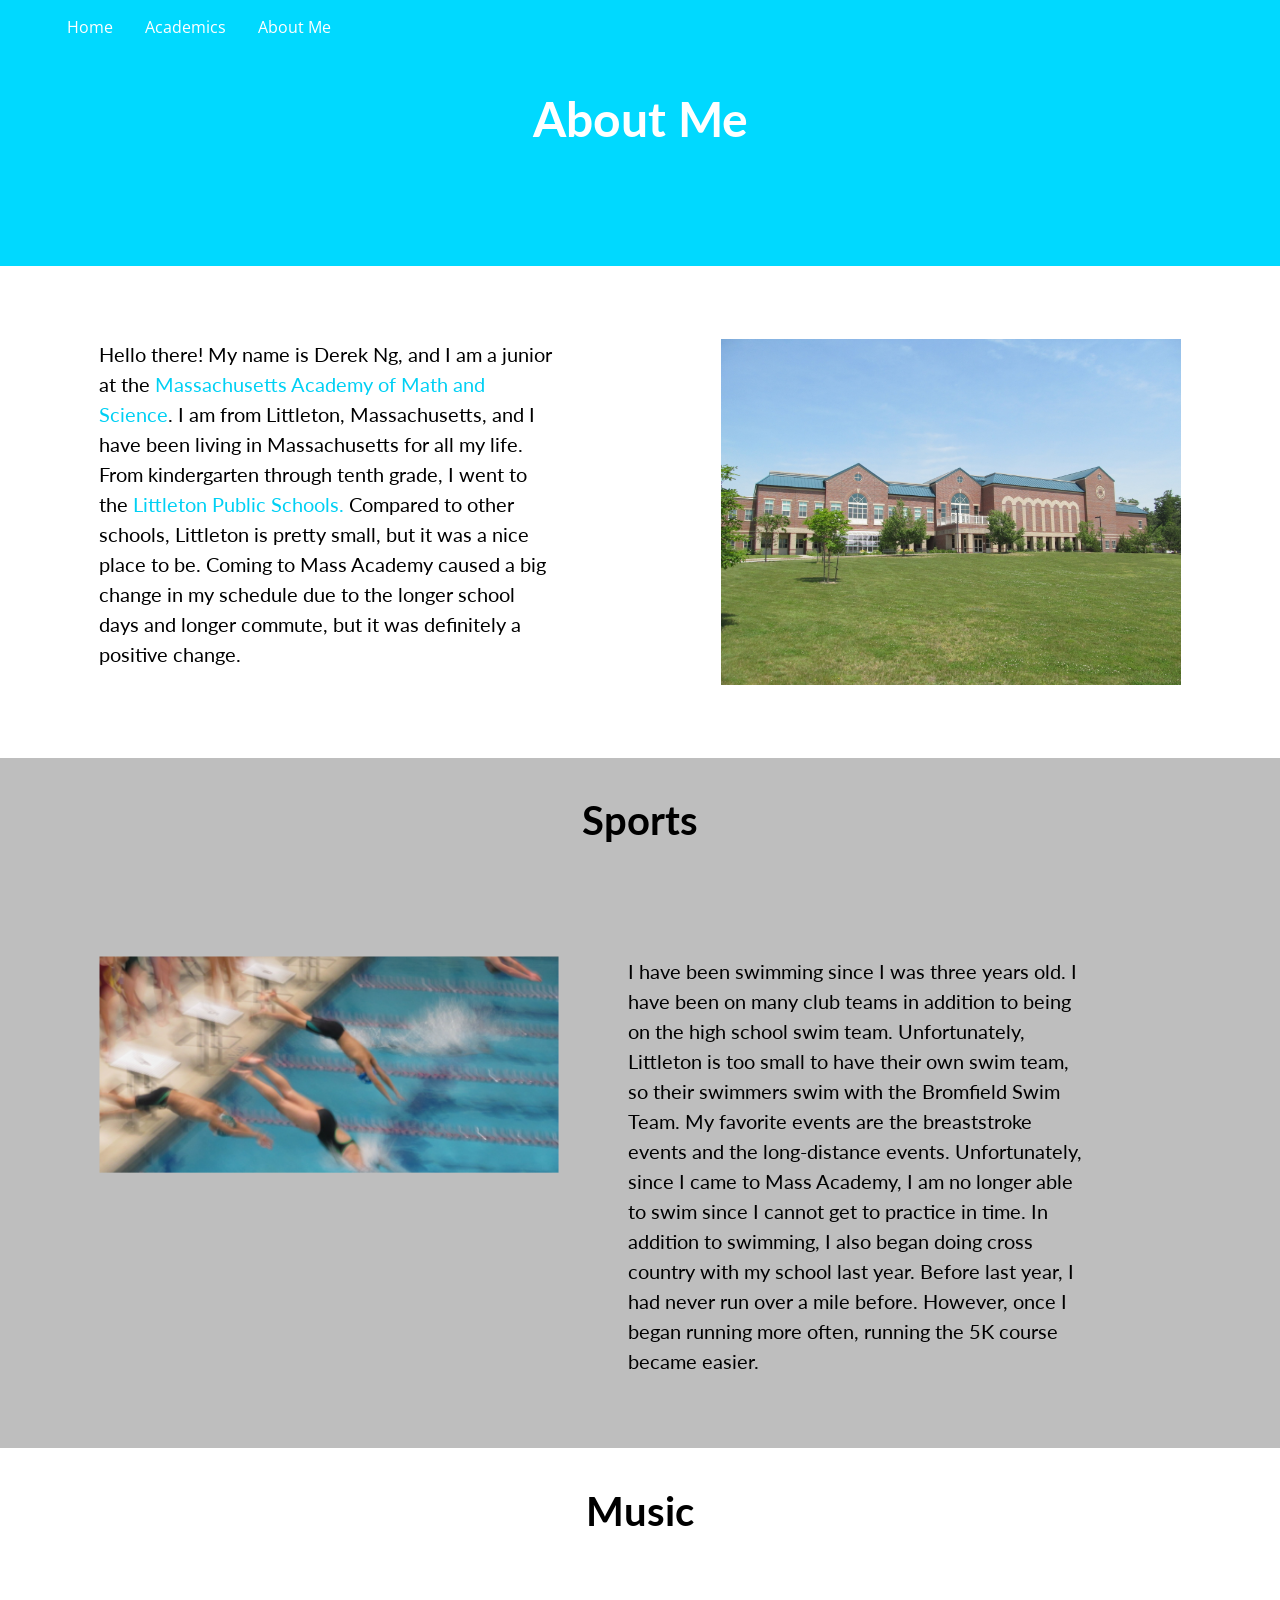
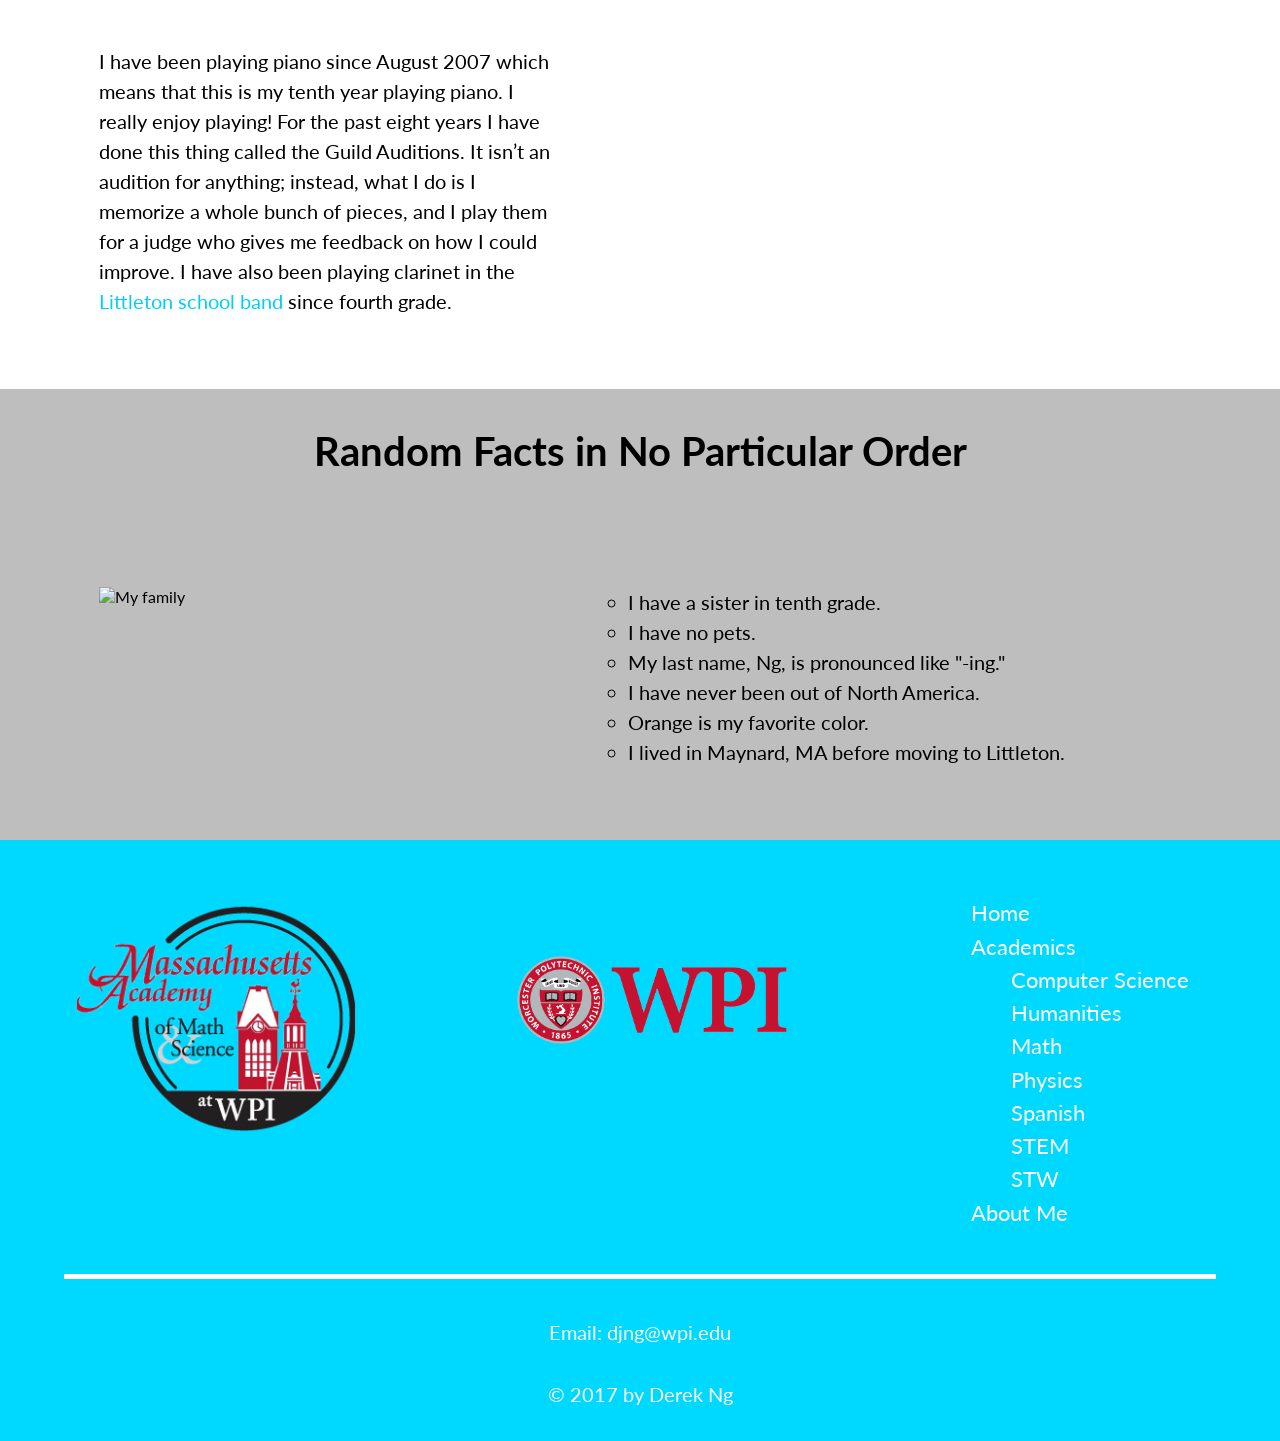
==== aboutMe.html @ b5724f4a "9/20/2017 version" ====
<!DOCTYPE html>
<html lang="en-US">
	<head>
		<meta charset="UTF-8">
		<title>About Me</title>
		<link rel="stylesheet" type="text/css" href="Style.css">
		<link href='https://fonts.googleapis.com/css?family=Lato' rel='stylesheet'>
		<link href='https://fonts.googleapis.com/css?family=Oxygen' rel='stylesheet'>
		<link href='https://fonts.googleapis.com/css?family=Open+Sans' rel='stylesheet'>
		<meta name="viewport" content="width=device-width, initial-scale=1.0">
		<link rel="icon" href="images/favicon1.ico" type="image/icon" sizes="16x16">
	</head>
	<body>
		<nav>
			<div id="nav">
				<ul>
					<li><a href="index.html">Home</a></li>
					<li><a href="academics.html">Academics</a>
						<ul>
							<li><a href="computerScience.html">Computer Science</a></li>
							<li><a href="humanities.html">Humanities</a></li>
							<li><a href="math.html">Math</a></li>
							<li><a href="physics.html">Physics</a></li>
							<li><a href="spanish.html">Spanish</a></li>
							<li><a href="STEM.html">STEM</a></li>
							<li><a href="STW.html">STW</a></li>
						</ul>
					</li>
					<li><a href="aboutMe.html">About Me</a></li>
				</ul>
			</div>
		</nav>
		
		<div id="title">
			<br><br>
			<h1>About Me</h1>
			<br><br><br>
		</div>
		
		<div class="pLeft">
			<img src="images/LHS.jpg" alt="Littleton High Shool"><!-- src: https://upload.wikimedia.org/wikipedia/commons/thumb/0/0f/Littleton_High_School%2C_Littleton_MA.jpg/1280px-Littleton_High_School%2C_Littleton_MA.jpg -->
			<p>Hello there! My name is Derek Ng, and I am a junior at the <a href="http://www.massacademy.org/" target="_blank">Massachusetts Academy of Math and Science</a>.
			I am from Littleton, Massachusetts, and I have been living in Massachusetts for all my life. 
			From kindergarten through tenth grade, I went to the <a href="https://sites.google.com/a/littletonps.org/littleton-high-school/home" target="_blank">Littleton Public Schools.</a> 
			Compared to other schools, Littleton is pretty small, but it was a nice place to be. 
			Coming to Mass Academy caused a big change in my schedule due to the longer school days and longer commute, 
			but it was definitely a positive change.</p>
		</div>
		
		<div class="pRight"><h2>Sports</h2></div>
		<div class="pRight">
			<img src="images/swim.png" alt="Me swimming">
			<p>I have been swimming since I was three years old. I have been on many club teams in addition to being on the high school swim team. 
			Unfortunately, Littleton is too small to have their own swim team, so their swimmers swim with the Bromfield Swim Team. 
			My favorite events are the breaststroke events and the long-distance events. Unfortunately, since I came to Mass Academy, 
			I am no longer able to swim since I cannot get to practice in time. In addition to swimming, 
			I also began doing cross country with my school last year. Before last year, I had never run over a mile before. 
			However, once I began running more often, running the 5K course became easier.</p>
			
		</div>
		
		<div class="pLeft"><h2>Music</h2></div>
		<div class="pLeft">
			<iframe src="https://www.youtube.com/embed/yheX-uOZ7_Q" allowfullscreen></iframe>
			<p>I have been playing piano since August 2007 which means that this is my tenth year playing piano. I really enjoy playing! 
			For the past eight years I have done this thing called the Guild Auditions. It isn’t an audition for anything; 
			instead, what I do is I memorize a whole bunch of pieces, and I play them for a judge who gives me feedback on how I could improve.
			I have also been playing clarinet in the <a href="http://littletonmusic.webs.com/" target="_blank">Littleton school band</a> since fourth grade.</p>
		</div>
		
		<div class="pRight"><h2>Random Facts in No Particular Order</h2></div>
		<div class="pRight">
			<img src="images/family.JPG" alt="My family">
			
			<ul>
				<li>I have a sister in tenth grade.</li>
				<li>I have no pets.</li>
				<li>My last name, Ng, is pronounced like "-ing."</li>
				<li>I have never been out of North America.</li>
				<li>Orange is my favorite color.</li>
				<li>I lived in Maynard, MA before moving to Littleton.</li>
			</ul>
			
		</div>
		
		<footer id="footer">
			<br><br><br>
			<div>
				<a href="http://www.massacademy.org/" target="_blank"><img src="images/MAMSLogo.png" alt="MAMS"></a>
				<a href="https://www.wpi.edu/" target="_blank"><img src="images/WPI.png" alt="WPI"></a>
				<ul>
					<li><a href="index.html">Home</a></li>
					<li><a href="academics.html">Academics</a></li>
					<li>&nbsp;&nbsp;&nbsp;&nbsp;&nbsp;&nbsp;&nbsp;&nbsp;<a href="computerScience.html">Computer Science</a></li>
					<li>&nbsp;&nbsp;&nbsp;&nbsp;&nbsp;&nbsp;&nbsp;&nbsp;<a href="humanities.html">Humanities</a></li>
					<li>&nbsp;&nbsp;&nbsp;&nbsp;&nbsp;&nbsp;&nbsp;&nbsp;<a href="math.html">Math</a></li>
					<li>&nbsp;&nbsp;&nbsp;&nbsp;&nbsp;&nbsp;&nbsp;&nbsp;<a href="physics.html">Physics</a></li>
					<li>&nbsp;&nbsp;&nbsp;&nbsp;&nbsp;&nbsp;&nbsp;&nbsp;<a href="spanish.html">Spanish</a></li>
					<li>&nbsp;&nbsp;&nbsp;&nbsp;&nbsp;&nbsp;&nbsp;&nbsp;<a href="STEM.html">STEM</a></li>
					<li>&nbsp;&nbsp;&nbsp;&nbsp;&nbsp;&nbsp;&nbsp;&nbsp;<a href="STW.html">STW</a></li>
					<li><a href="aboutMe.html">About Me</a></li>
				</ul>
			</div>
			<br>
			<hr>
			<div>
				<p>Email: djng@wpi.edu</p>
				<br>
				<p>&copy; 2017 by Derek Ng</p>
				<br>
			</div>
		</footer>
	</body>
</html>
---- Style.css ----
@charset "UTF-8";

/*CSS file created with assistance from https://www.w3schools.com/css/default.asp.*/

body {
	margin: 0 0 0 0;
	font-family: 'lato', 'oxygen', verdana;
}

/*nav bar------------------------------*/

#nav {
	width: 100%;
	float: left;
	margin: 0 0 0 0;
	padding: 0;
	font-family: 'open sans', 'lato', verdana;
}

#nav ul {
	list-style: none;
	width: 100%;
	margin: 0;
	padding: 0 0 0 4%;
	position: fixed;
	top: 0;
	left: 0;
	background-color: #00d9ff;
}

#nav li {
	position: relative;
	float: left;
	margin: 0;
	padding: 0;
	line-height: 100%;
	font-size: 1em;
}

#nav li a {
	display: block;
	padding: 1em;
	color: #ffffff;
	text-decoration: none;
	border-top-style: solid;
	border-bottom-style: solid;
	border-color: #00d9ff;
}

#nav li:hover {
	background-color: #00bcdd;
}

#nav li a:active {
	color: white;
	background-color: #00869d;
}

#nav li a:hover {
	color: #606060;
	border-top-style: solid;
	border-bottom-style: solid;
	border-color: #ffffff;
}

#nav ul ul {
	display: none;
	position: absolute;
	top: 100%;
	left: 0;
	background: #afafaf;
	padding: 0;
	width: 140%;
}

#nav ul ul li {
	float: none;
	width: 100%;
}

#nav ul ul li:hover {
	background-color: #00bcdd;
}

#nav ul ul a {
	line-height: 120%;
	padding: 1em 1em;
	border-color: #afafaf;
}

#nav ul ul li:active {
	background-color: #00869d;
}

#nav ul li:hover > ul {
	display: block;
}


/*page titles---------------------*/

#homeTitle {
	width: 100%;
	background-image: url("images/background.jpg");
	background-size: 100%;
	background-repeat: no-repeat;
	color: #ffffff;
}

#homeTitle h1 {
	text-align: center;
	font-size: 3.5em;
	padding: 20% 0% 25% 0%
}

#title {
	width: 100%;
	background-color: #00d9ff;
	font-size: 1.5em;
	color: #ffffff;
	text-align: center;
}

/*content------------------------*/

p {
	font-size: 1.25em;
	line-height: 150%;
	margin: 0;
	padding: 3% 8% 3% 8%;
	}
	
img {
	min-width: 280px;
}
	
h2 {
	font-size: 2.5em;
	padding: 5% 8% 5% 8%;
}

h3 {
	font-size: 1.5em;
	padding: 6% 8% 1% 8%;
	margin: 0;
}

.pLeft, .pRight {
	padding: 3% 5% 3% 5%;
    width: 90%;
    overflow: hidden;
}

.pLeft h2, .pRight h2 {
	font-size: 2.5em;
	text-align: center;
	padding: 0;
	margin: 0;
}

.pLeft img {
	padding: 3%;
    float: right;
    width: 40%;
}

.pLeft iframe {
	padding: 3%;
    float: right;
    width: 40%;
    height: 315px;
    min-width: 280px;
    border: 0;
    padding: 0;
}

.pLeft p, .pRight p, .pRight ul {
    display: inline-block;
	width: 40%;
	height: 100%;
	padding: 3%;
	min-width: 280px;
}

.pRight, #classList {
    background-color: #bebebe;
}

.pRight img {
    padding: 3%;
    float: left;
    width: 40%;
}

.pRight ul{
	list-style-type: circle;
}

#classList {
	margin: 0;
}

ul {
	list-style-type: none;
	padding: 0% 8% 3% 11%;
	margin: 0;
}

li {
	line-height: 150%;
	font-size: 1.25em;
}

/*links---------------------*/

a:link {
	color: #00d0f4;
	text-decoration: none;
}

a:visited {
	color: #b90094;
	text-decoration: none;
}

a:hover, a:active {
	text-decoration: underline;
}

/*footer----------------------*/

#footer {
	width: 100%;
	background-color: #00d9ff;
	color: #ffffff;
}

#footer p {
	padding: 0 0 1% 0;
	text-align: center;
}

#footer img {
	display: block;
	margin: auto;
	float: left;
	width: 20%;
	margin: 0 6% 0 6%;
}

#footer ul {
	padding: 0 0 0 8%;
	display: inline-block;
}

#footer li {
	padding: .75%;
	width: 100%;
}

#footer a:link {
	color: #ffffff;
	font-size: 1.1em;
	line-height: 130%;
}

#footer a:visited {
	color: #ffffff;
}

#footer a:hover {
	color: #e2e2e2;
	text-decoration: none;
}

#footer a:active {
	color: #979797;
	text-decoration: none;
}

hr {
	width: 90%;
	background-color: #ffffff;
	height: 5px;
	border: none;
	margin: 2% 5% 3% 5%;
}
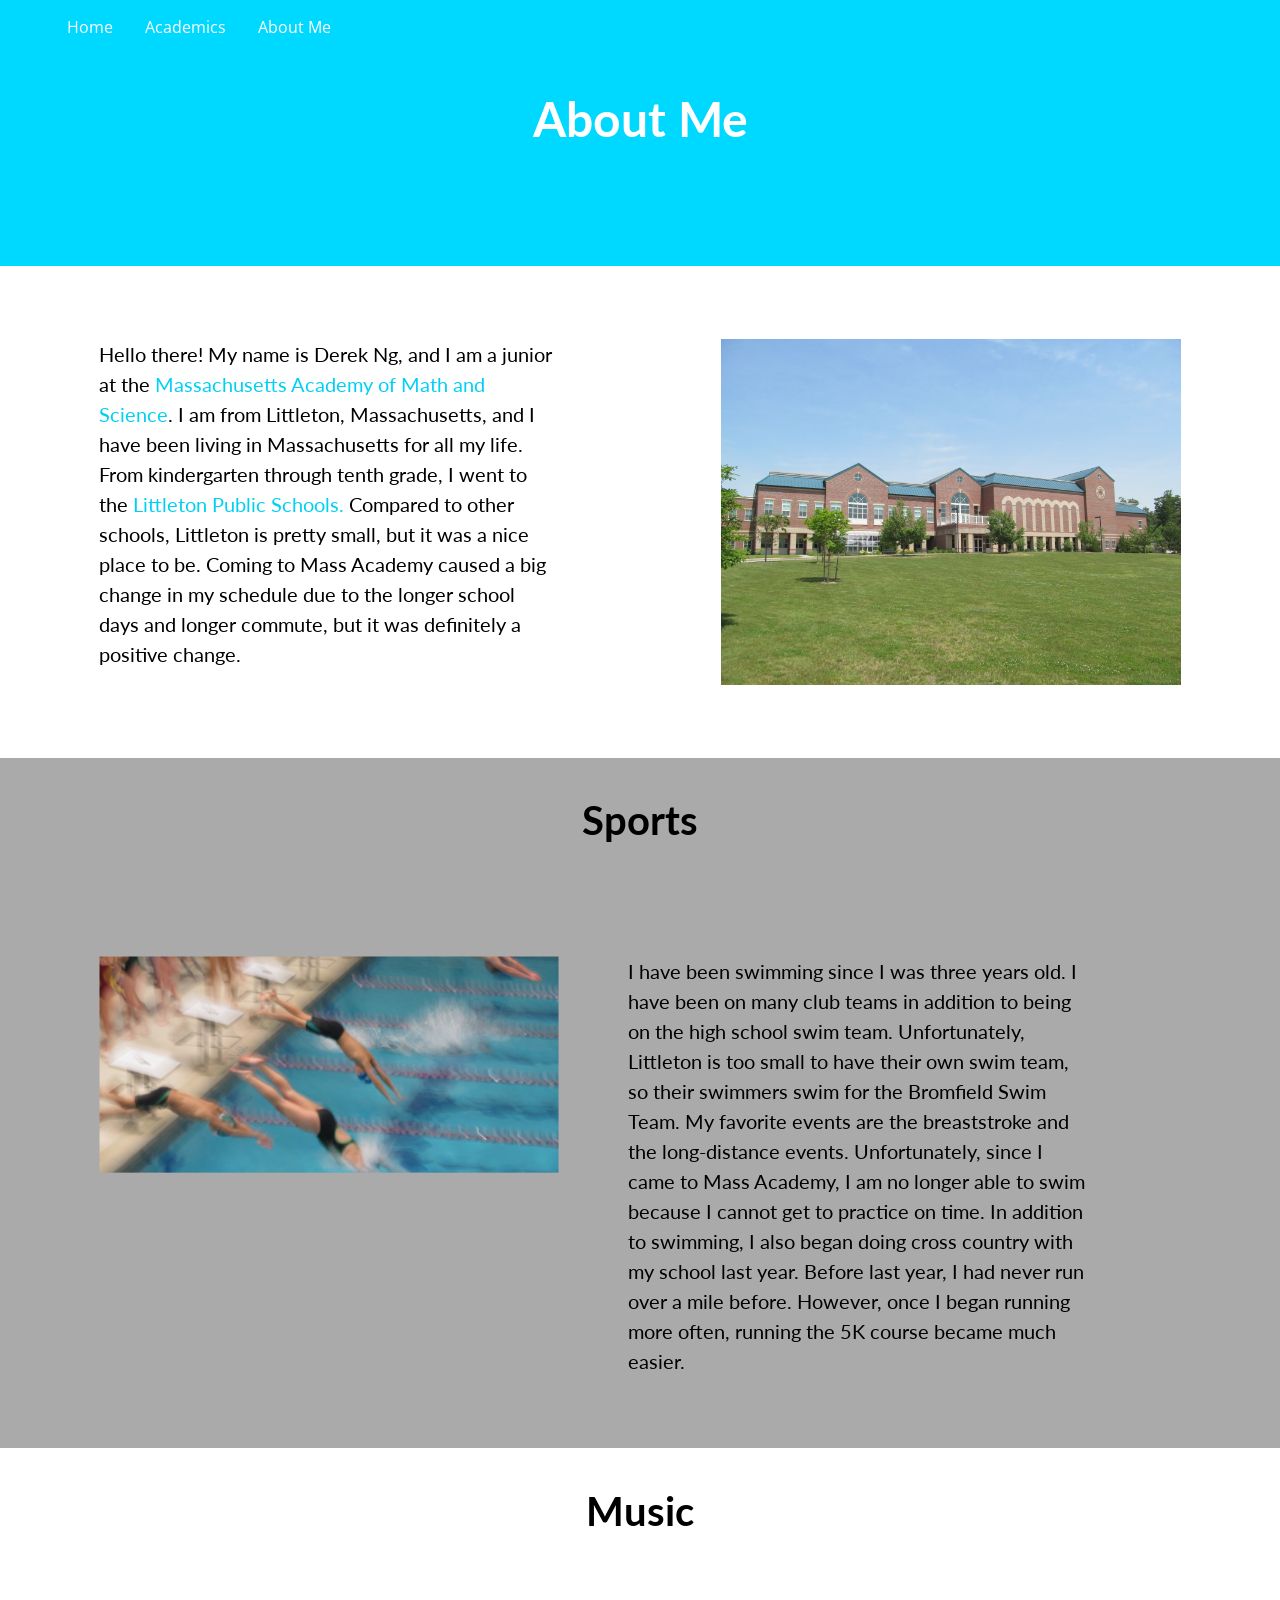
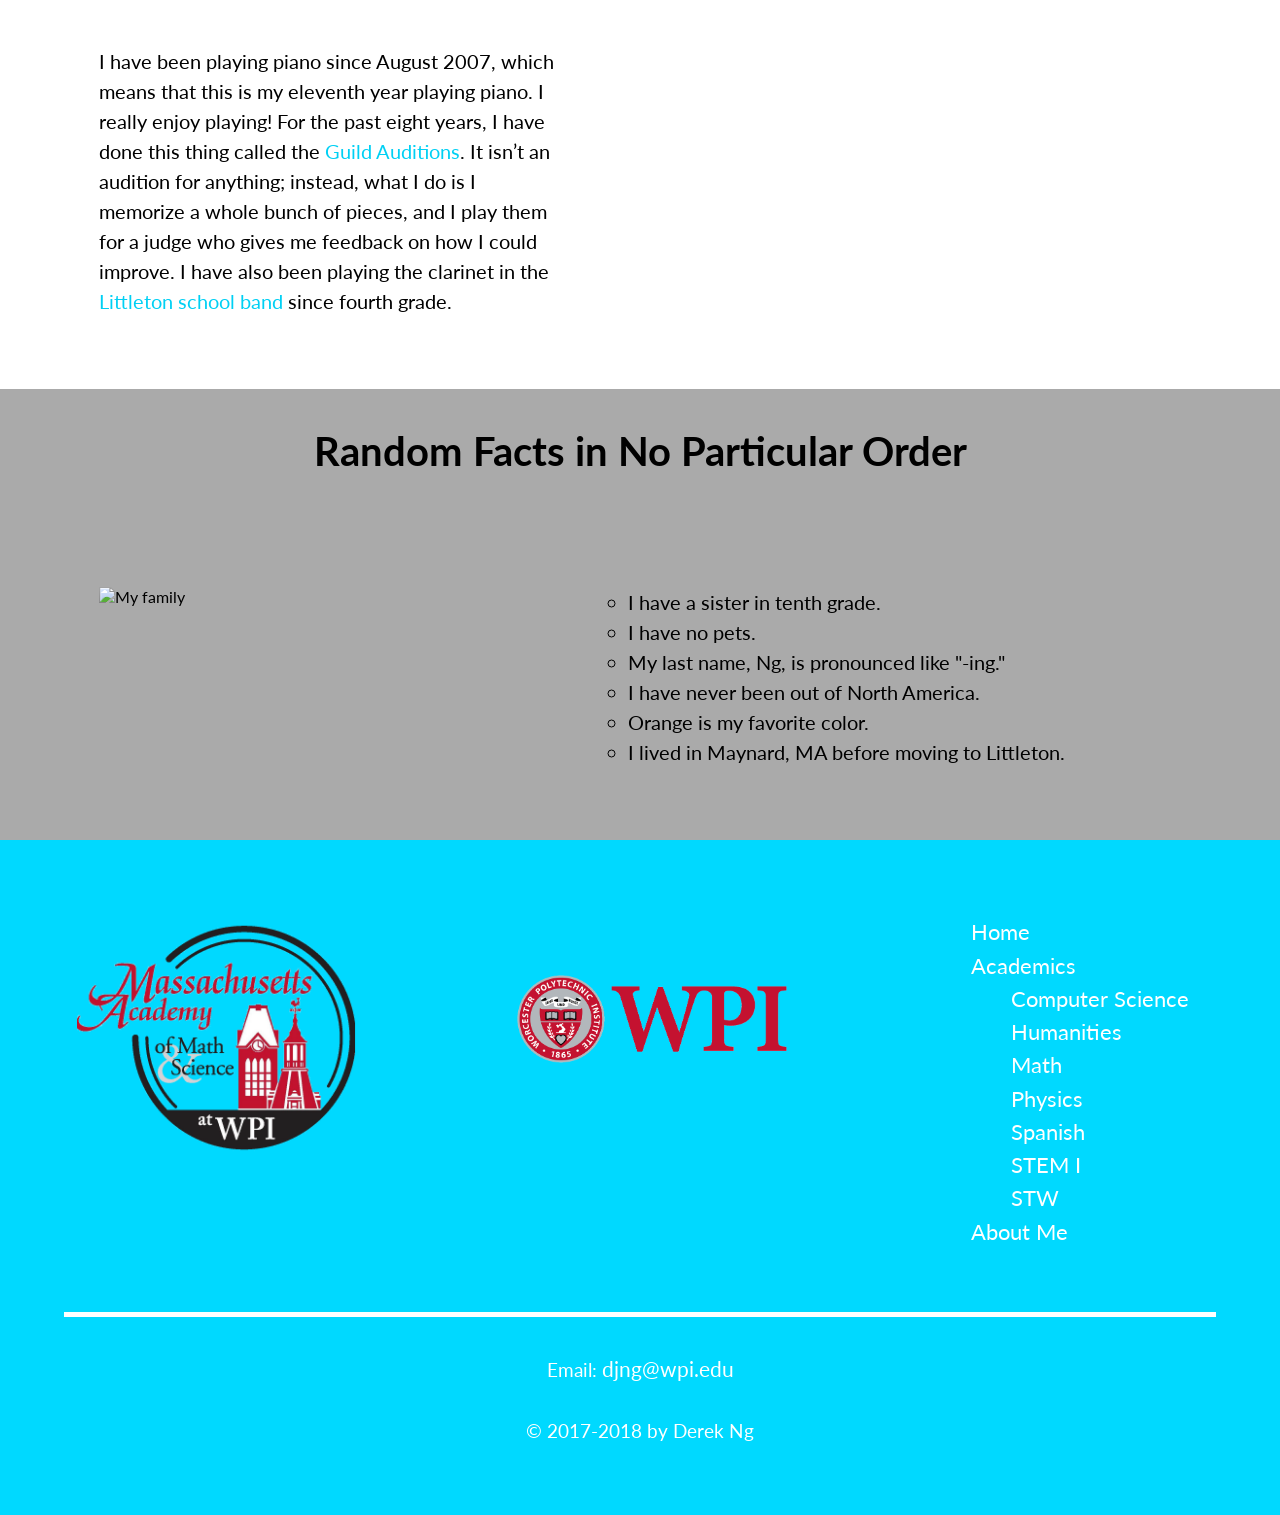
==== commit cefb2ff1: "1/10/2018 version" ====
--- a/aboutMe.html
+++ b/aboutMe.html
@@ -2,13 +2,13 @@
 <html lang="en-US">
 	<head>
 		<meta charset="UTF-8">
-		<title>About Me</title>
+		<title>Derek Ng | About Me</title>
 		<link rel="stylesheet" type="text/css" href="Style.css">
 		<link href='https://fonts.googleapis.com/css?family=Lato' rel='stylesheet'>
 		<link href='https://fonts.googleapis.com/css?family=Oxygen' rel='stylesheet'>
 		<link href='https://fonts.googleapis.com/css?family=Open+Sans' rel='stylesheet'>
 		<meta name="viewport" content="width=device-width, initial-scale=1.0">
-		<link rel="icon" href="images/favicon1.ico" type="image/icon" sizes="16x16">
+		<link rel="icon" href="images/favicon2.png" type="image/icon" sizes="16x16">
 	</head>
 	<body>
 		<nav>
@@ -22,7 +22,7 @@
 							<li><a href="math.html">Math</a></li>
 							<li><a href="physics.html">Physics</a></li>
 							<li><a href="spanish.html">Spanish</a></li>
-							<li><a href="STEM.html">STEM</a></li>
+							<li><a href="STEM_I.html">STEM I</a></li>
 							<li><a href="STW.html">STW</a></li>
 						</ul>
 					</li>
@@ -38,7 +38,7 @@
 		</div>
 		
 		<div class="pLeft">
-			<img src="images/LHS.jpg" alt="Littleton High Shool"><!-- src: https://upload.wikimedia.org/wikipedia/commons/thumb/0/0f/Littleton_High_School%2C_Littleton_MA.jpg/1280px-Littleton_High_School%2C_Littleton_MA.jpg -->
+			<img src="images/LHS.jpg" alt="Littleton High School"><!-- src: https://upload.wikimedia.org/wikipedia/commons/thumb/0/0f/Littleton_High_School%2C_Littleton_MA.jpg/1280px-Littleton_High_School%2C_Littleton_MA.jpg -->
 			<p>Hello there! My name is Derek Ng, and I am a junior at the <a href="http://www.massacademy.org/" target="_blank">Massachusetts Academy of Math and Science</a>.
 			I am from Littleton, Massachusetts, and I have been living in Massachusetts for all my life. 
 			From kindergarten through tenth grade, I went to the <a href="https://sites.google.com/a/littletonps.org/littleton-high-school/home" target="_blank">Littleton Public Schools.</a> 
@@ -51,21 +51,21 @@
 		<div class="pRight">
 			<img src="images/swim.png" alt="Me swimming">
 			<p>I have been swimming since I was three years old. I have been on many club teams in addition to being on the high school swim team. 
-			Unfortunately, Littleton is too small to have their own swim team, so their swimmers swim with the Bromfield Swim Team. 
-			My favorite events are the breaststroke events and the long-distance events. Unfortunately, since I came to Mass Academy, 
-			I am no longer able to swim since I cannot get to practice in time. In addition to swimming, 
+			Unfortunately, Littleton is too small to have their own swim team, so their swimmers swim for the Bromfield Swim Team. 
+			My favorite events are the breaststroke and the long-distance events. Unfortunately, since I came to Mass Academy, 
+			I am no longer able to swim because I cannot get to practice on time. In addition to swimming, 
 			I also began doing cross country with my school last year. Before last year, I had never run over a mile before. 
-			However, once I began running more often, running the 5K course became easier.</p>
+			However, once I began running more often, running the 5K course became much easier.</p>
 			
 		</div>
 		
 		<div class="pLeft"><h2>Music</h2></div>
 		<div class="pLeft">
 			<iframe src="https://www.youtube.com/embed/yheX-uOZ7_Q" allowfullscreen></iframe>
-			<p>I have been playing piano since August 2007 which means that this is my tenth year playing piano. I really enjoy playing! 
-			For the past eight years I have done this thing called the Guild Auditions. It isn’t an audition for anything; 
-			instead, what I do is I memorize a whole bunch of pieces, and I play them for a judge who gives me feedback on how I could improve.
-			I have also been playing clarinet in the <a href="http://littletonmusic.webs.com/" target="_blank">Littleton school band</a> since fourth grade.</p>
+			<p>I have been playing piano since August 2007, which means that this is my eleventh year playing piano. I really enjoy playing! 
+			For the past eight years, I have done this thing called the <a href="http://pianoguild.com/" target="_blank">Guild Auditions</a>. 
+			It isn’t an audition for anything; instead, what I do is I memorize a whole bunch of pieces, and I play them for a judge who gives me feedback on how I could improve.
+			I have also been playing the clarinet in the <a href="https://sites.google.com/view/littleton-school-bands/home?authuser=0" target="_blank">Littleton school band</a> since fourth grade.</p>
 		</div>
 		
 		<div class="pRight"><h2>Random Facts in No Particular Order</h2></div>
@@ -84,7 +84,7 @@
 		</div>
 		
 		<footer id="footer">
-			<br><br><br>
+			<br><br><br><br>
 			<div>
 				<a href="http://www.massacademy.org/" target="_blank"><img src="images/MAMSLogo.png" alt="MAMS"></a>
 				<a href="https://www.wpi.edu/" target="_blank"><img src="images/WPI.png" alt="WPI"></a>
@@ -96,18 +96,18 @@
 					<li>&nbsp;&nbsp;&nbsp;&nbsp;&nbsp;&nbsp;&nbsp;&nbsp;<a href="math.html">Math</a></li>
 					<li>&nbsp;&nbsp;&nbsp;&nbsp;&nbsp;&nbsp;&nbsp;&nbsp;<a href="physics.html">Physics</a></li>
 					<li>&nbsp;&nbsp;&nbsp;&nbsp;&nbsp;&nbsp;&nbsp;&nbsp;<a href="spanish.html">Spanish</a></li>
-					<li>&nbsp;&nbsp;&nbsp;&nbsp;&nbsp;&nbsp;&nbsp;&nbsp;<a href="STEM.html">STEM</a></li>
+					<li>&nbsp;&nbsp;&nbsp;&nbsp;&nbsp;&nbsp;&nbsp;&nbsp;<a href="STEM_I.html">STEM I</a></li>
 					<li>&nbsp;&nbsp;&nbsp;&nbsp;&nbsp;&nbsp;&nbsp;&nbsp;<a href="STW.html">STW</a></li>
 					<li><a href="aboutMe.html">About Me</a></li>
 				</ul>
 			</div>
-			<br>
+			<br><br>
 			<hr>
 			<div>
-				<p>Email: djng@wpi.edu</p>
+				<p>Email: <a href="mailto:djng@wpi.edu" target="_top">djng@wpi.edu</a></p>
 				<br>
-				<p>&copy; 2017 by Derek Ng</p>
-				<br>
+				<p>&copy; 2017-2018 by Derek Ng</p>
+				<br><br><br>
 			</div>
 		</footer>
 	</body>
--- a/Style.css
+++ b/Style.css
@@ -2,9 +2,10 @@
 
 /*CSS file created with assistance from https://www.w3schools.com/css/default.asp.*/
 
-body {
+body, html {
 	margin: 0 0 0 0;
 	font-family: 'lato', 'oxygen', verdana;
+	height: 100%;
 }
 
 /*nav bar------------------------------*/
@@ -96,21 +97,22 @@
 	display: block;
 }
 
-
 /*page titles---------------------*/
 
 #homeTitle {
-	width: 100%;
 	background-image: url("images/background.jpg");
-	background-size: 100%;
+	height: 100%;
+	background-position: 77% 60%;
+	background-attachment: fixed;
 	background-repeat: no-repeat;
+	background-size: cover;
 	color: #ffffff;
 }
 
 #homeTitle h1 {
 	text-align: center;
 	font-size: 3.5em;
-	padding: 20% 0% 25% 0%
+	padding: 20% 0% 25% 0%;
 }
 
 #title {
@@ -128,14 +130,14 @@
 	line-height: 150%;
 	margin: 0;
 	padding: 3% 8% 3% 8%;
-	}
+}
 	
 img {
 	min-width: 280px;
 }
 	
 h2 {
-	font-size: 2.5em;
+	font-size: 3.5em;
 	padding: 5% 8% 5% 8%;
 }
 
@@ -143,6 +145,11 @@
 	font-size: 1.5em;
 	padding: 6% 8% 1% 8%;
 	margin: 0;
+}
+
+.homeP {
+	padding: 1% 8% 2% 8%;
+	margin: 0 8% 0 0;
 }
 
 .pLeft, .pRight {
@@ -183,7 +190,7 @@
 }
 
 .pRight, #classList {
-    background-color: #bebebe;
+    background-color: #aaaaaa;
 }
 
 .pRight img {
@@ -238,6 +245,7 @@
 #footer p {
 	padding: 0 0 1% 0;
 	text-align: center;
+	font-size: 1.2em;
 }
 
 #footer img {
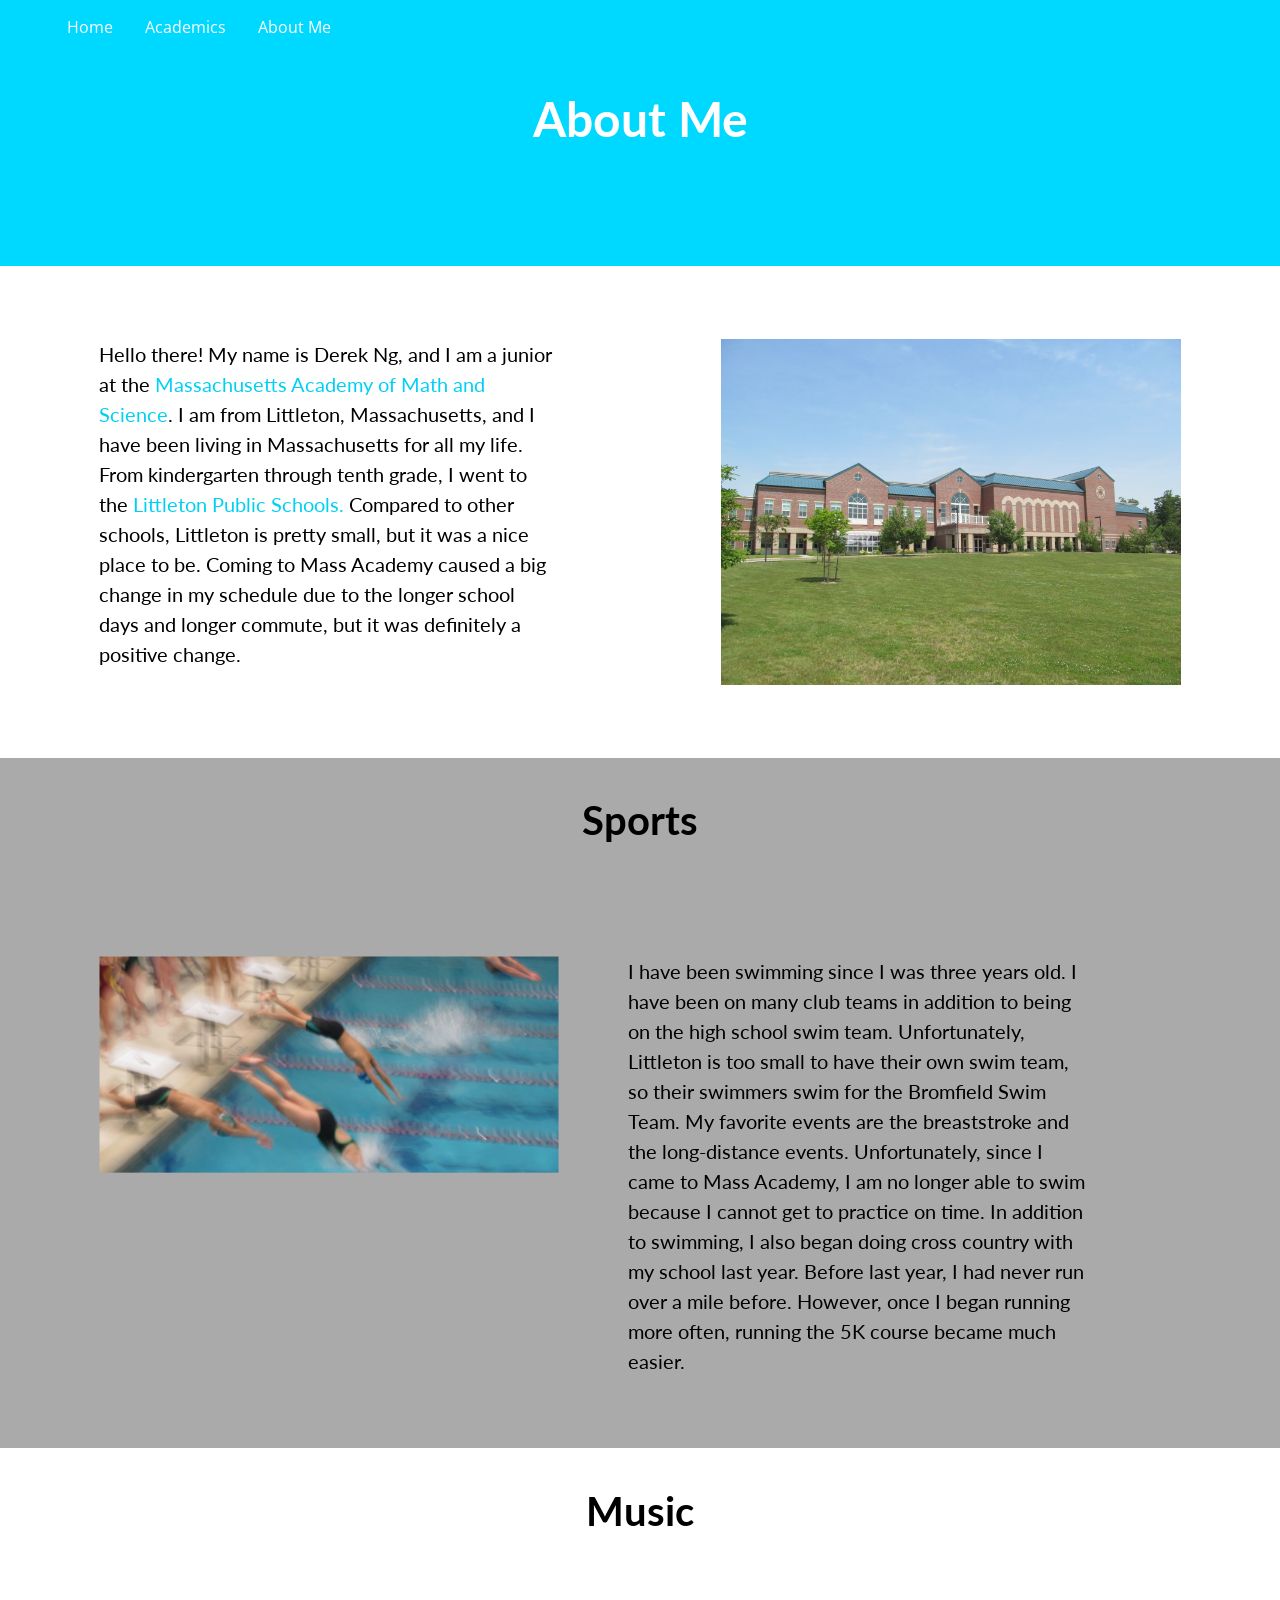
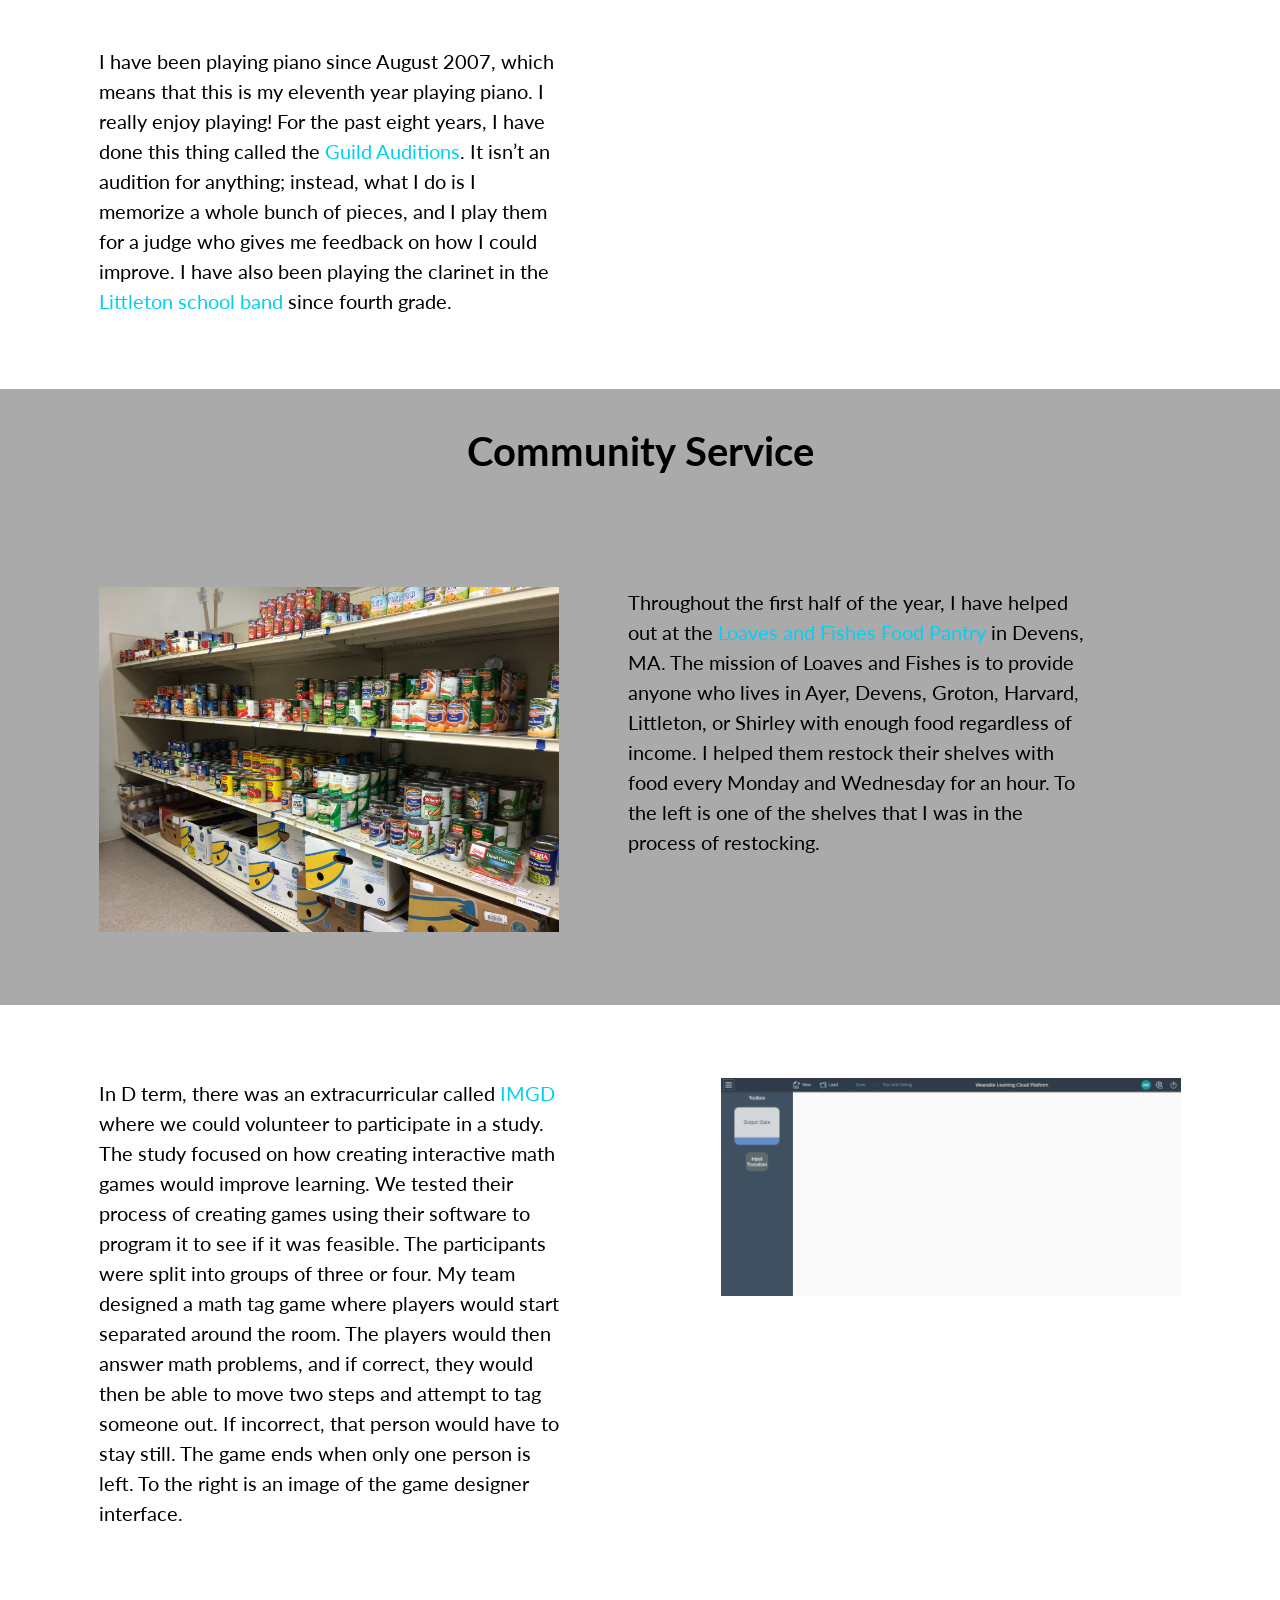
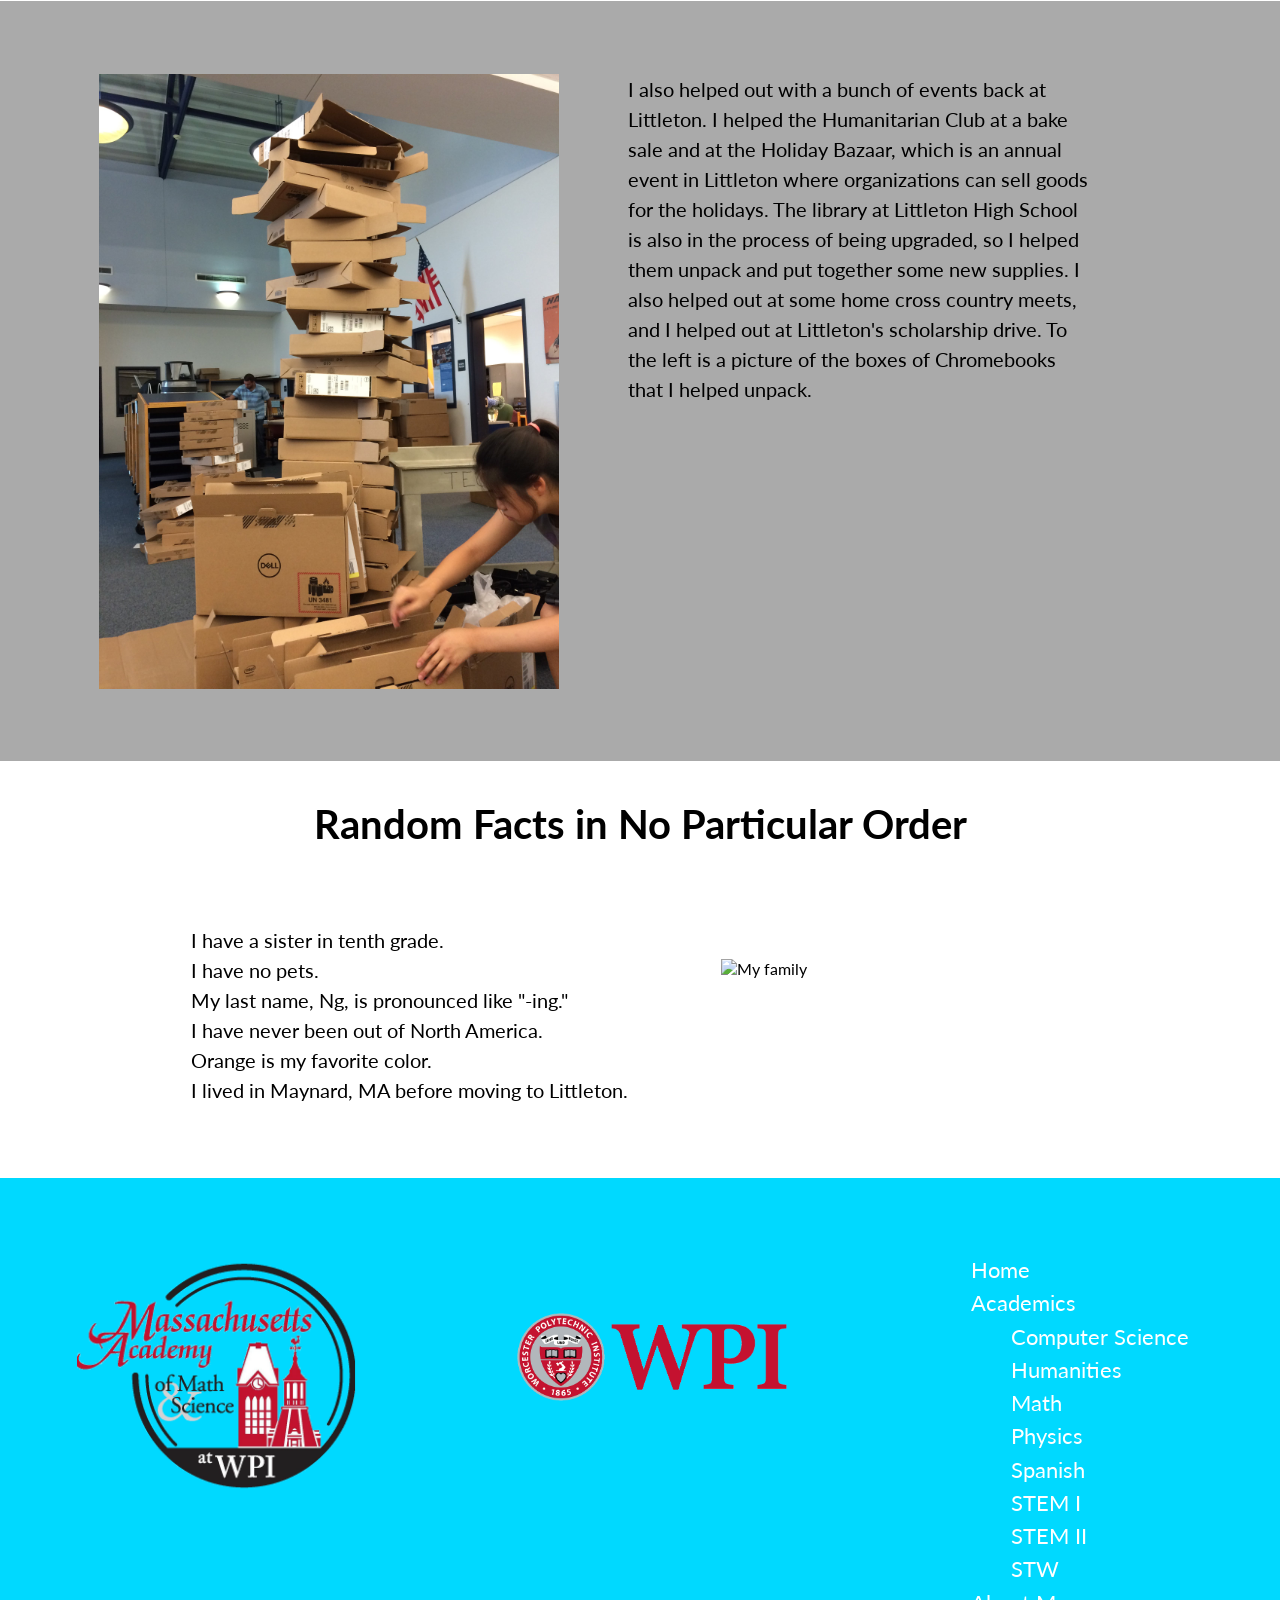
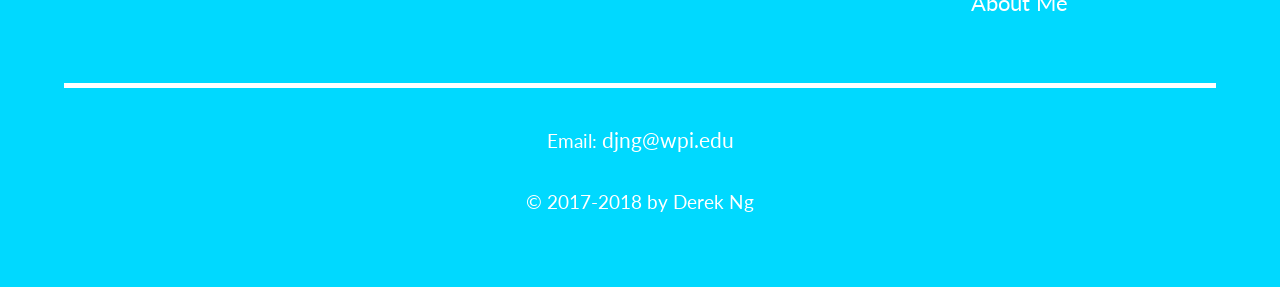
==== commit df36e7b3: "5/25/2018 version" ====
--- a/aboutMe.html
+++ b/aboutMe.html
@@ -23,6 +23,7 @@
 							<li><a href="physics.html">Physics</a></li>
 							<li><a href="spanish.html">Spanish</a></li>
 							<li><a href="STEM_I.html">STEM I</a></li>
+							<li><a href="STEM_II.html">STEM II</a></li>
 							<li><a href="STW.html">STW</a></li>
 						</ul>
 					</li>
@@ -56,7 +57,6 @@
 			I am no longer able to swim because I cannot get to practice on time. In addition to swimming, 
 			I also began doing cross country with my school last year. Before last year, I had never run over a mile before. 
 			However, once I began running more often, running the 5K course became much easier.</p>
-			
 		</div>
 		
 		<div class="pLeft"><h2>Music</h2></div>
@@ -68,8 +68,34 @@
 			I have also been playing the clarinet in the <a href="https://sites.google.com/view/littleton-school-bands/home?authuser=0" target="_blank">Littleton school band</a> since fourth grade.</p>
 		</div>
 		
-		<div class="pRight"><h2>Random Facts in No Particular Order</h2></div>
+		<div class="pRight"><h2>Community Service</h2></div>
 		<div class="pRight">
+		<img src="images/LF.jpg" alt="Loaves & Fishes">
+		<p>Throughout the first half of the year, I have helped out at the <a href="https://loavesfishespantry.org/" target="_blank">Loaves and Fishes Food Pantry</a> in 
+		Devens, MA. The mission of Loaves and Fishes is to provide anyone who lives in Ayer, Devens, Groton, Harvard, Littleton, or Shirley with enough food regardless of 
+		income. I helped them restock their shelves with food every Monday and Wednesday for an hour. To the left is one of the shelves that I was in the process of restocking.</p>
+		</div>
+		
+		<div class="pLeft">
+		<img src="images/imgd.PNG" alt="IMGD interface">
+		<p>In D term, there was an extracurricular called <a href="https://www.wpi.edu/academics/departments/interactive-media-game-development" target="_blank">IMGD</a> 
+		where we could volunteer to participate in a study. The study focused on how creating interactive math games would improve learning. We tested their process of 
+		creating games using their software to program it to see if it was feasible. The participants were split into groups of three or four. My team designed a math tag 
+		game where players would start separated around the room. The players would then answer math problems, and if correct, they would then be able to move two steps and 
+		attempt to tag someone out. If incorrect, that person would have to stay still. The game ends when only one person is left. To the right is an image of the game 
+		designer interface.</p>
+		</div>
+		
+		<div class="pRight">
+		<img src="images/boxes.jpg" alt="Boxes">
+		<p>I also helped out with a bunch of events back at Littleton. I helped the Humanitarian Club at a bake sale and at the Holiday Bazaar, which is an annual event in 
+		Littleton where organizations can sell goods for the holidays. The library at Littleton High School is also in the process of being upgraded, so I helped them unpack 
+		and put together some new supplies. I also helped out at some home cross country meets, and I helped out at Littleton's scholarship drive. To the left is a picture of 
+		the boxes of Chromebooks that I helped unpack.</p>
+		</div>
+		
+		<div class="pLeft"><h2>Random Facts in No Particular Order</h2></div>
+		<div class="pLeft">
 			<img src="images/family.JPG" alt="My family">
 			
 			<ul>
@@ -97,6 +123,7 @@
 					<li>&nbsp;&nbsp;&nbsp;&nbsp;&nbsp;&nbsp;&nbsp;&nbsp;<a href="physics.html">Physics</a></li>
 					<li>&nbsp;&nbsp;&nbsp;&nbsp;&nbsp;&nbsp;&nbsp;&nbsp;<a href="spanish.html">Spanish</a></li>
 					<li>&nbsp;&nbsp;&nbsp;&nbsp;&nbsp;&nbsp;&nbsp;&nbsp;<a href="STEM_I.html">STEM I</a></li>
+					<li>&nbsp;&nbsp;&nbsp;&nbsp;&nbsp;&nbsp;&nbsp;&nbsp;<a href="STEM_II.html">STEM II</a>
 					<li>&nbsp;&nbsp;&nbsp;&nbsp;&nbsp;&nbsp;&nbsp;&nbsp;<a href="STW.html">STW</a></li>
 					<li><a href="aboutMe.html">About Me</a></li>
 				</ul>
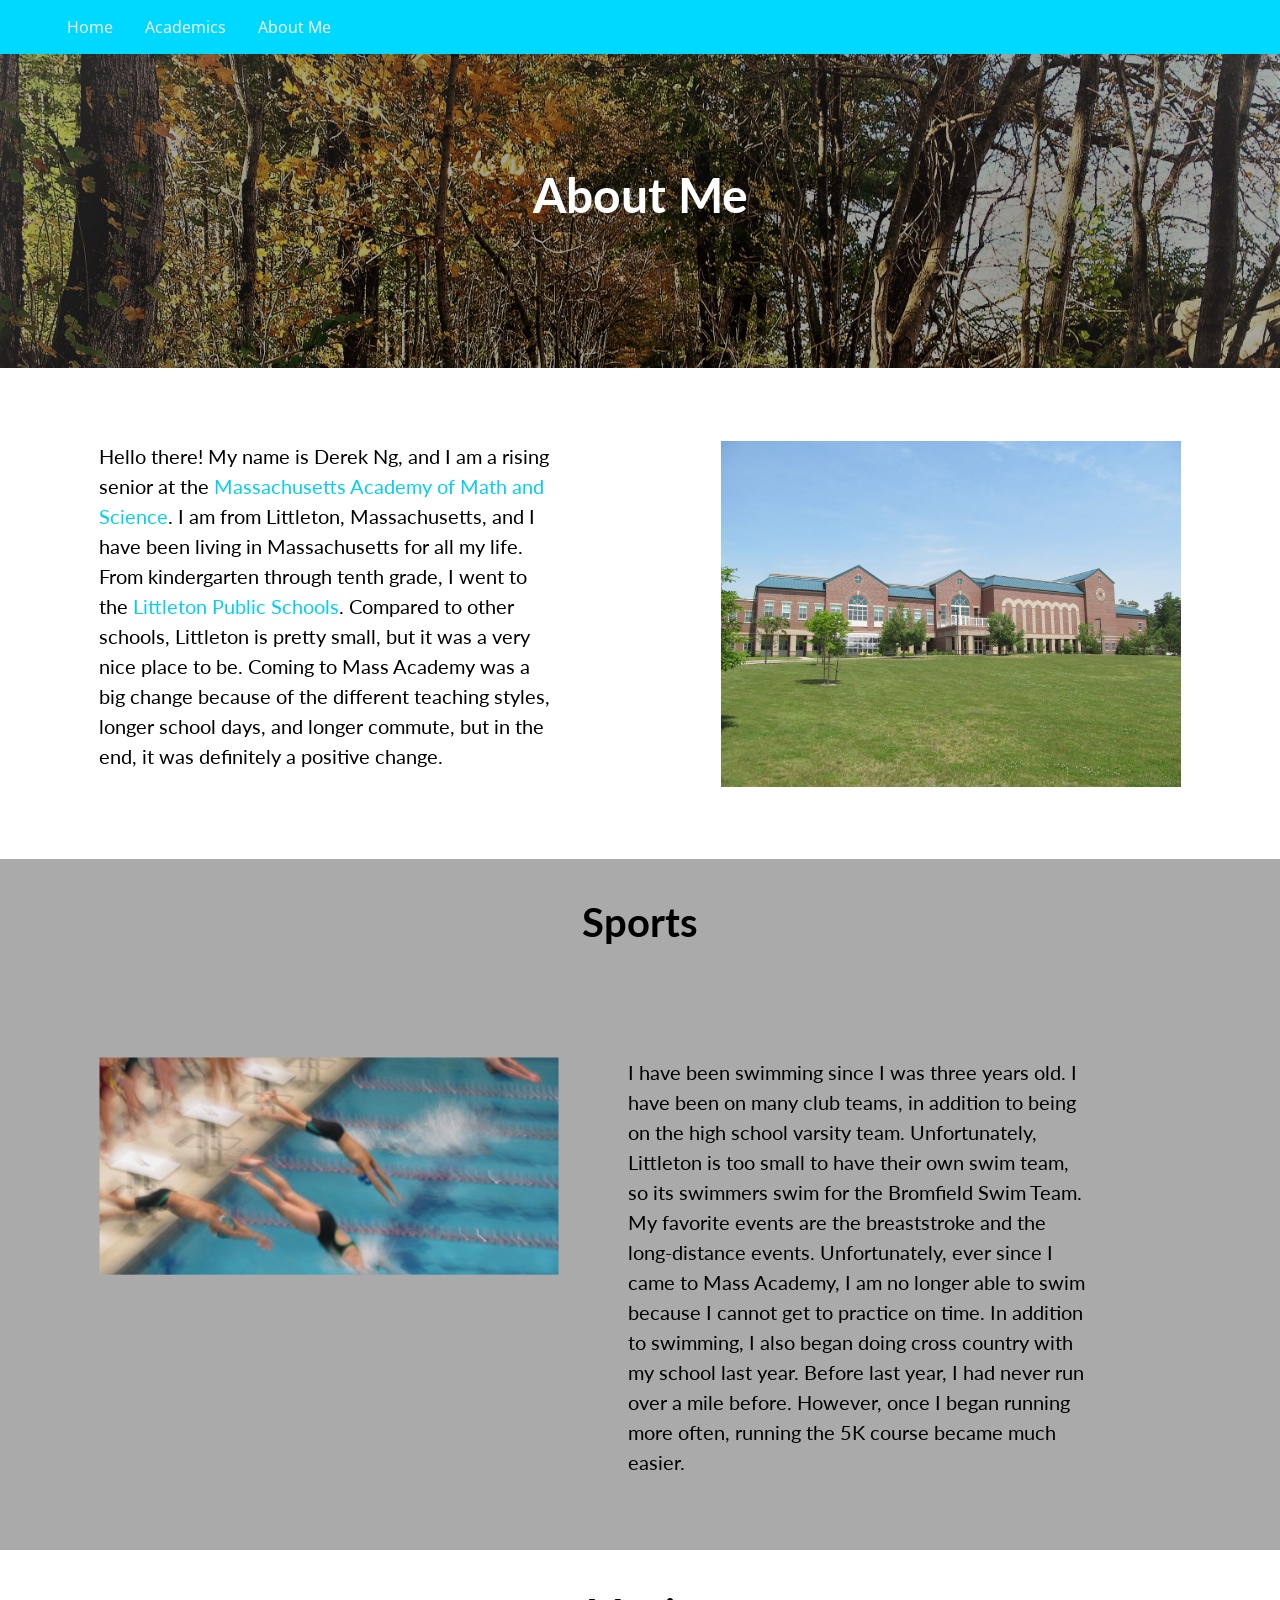
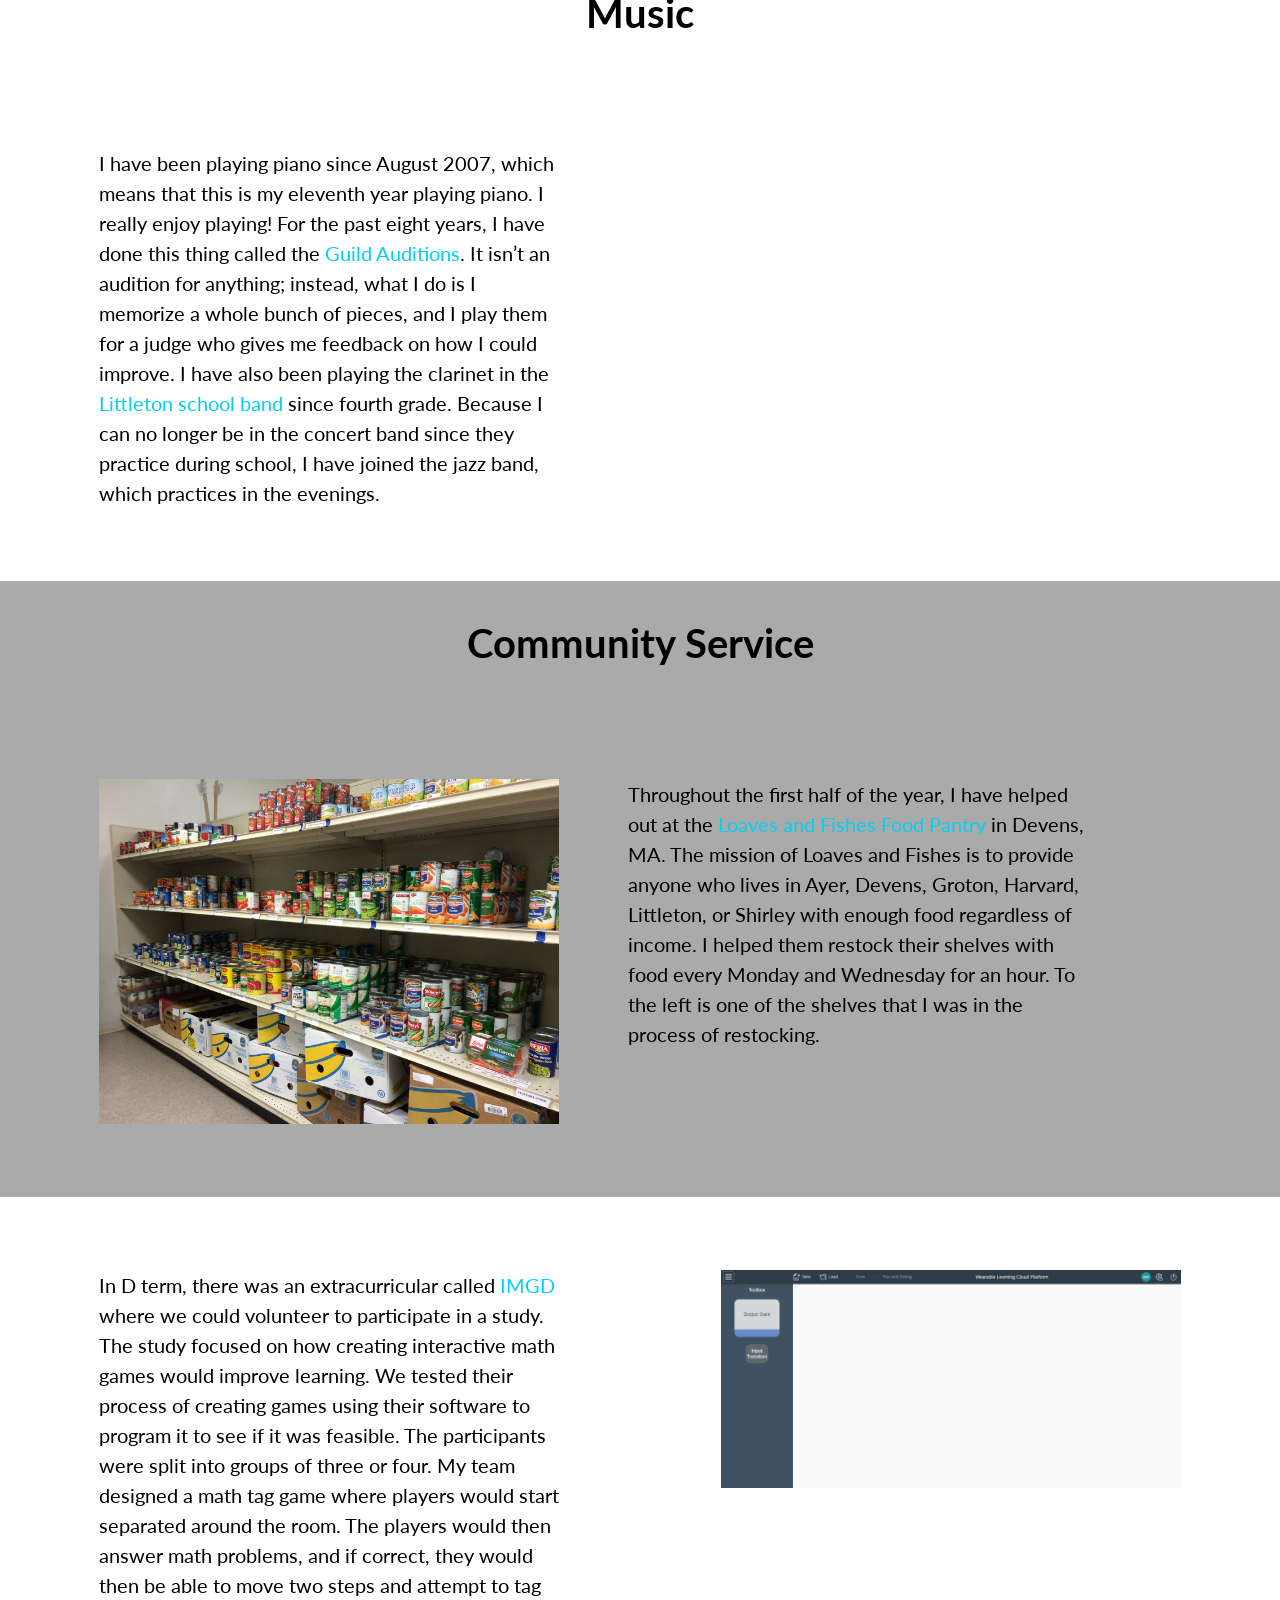
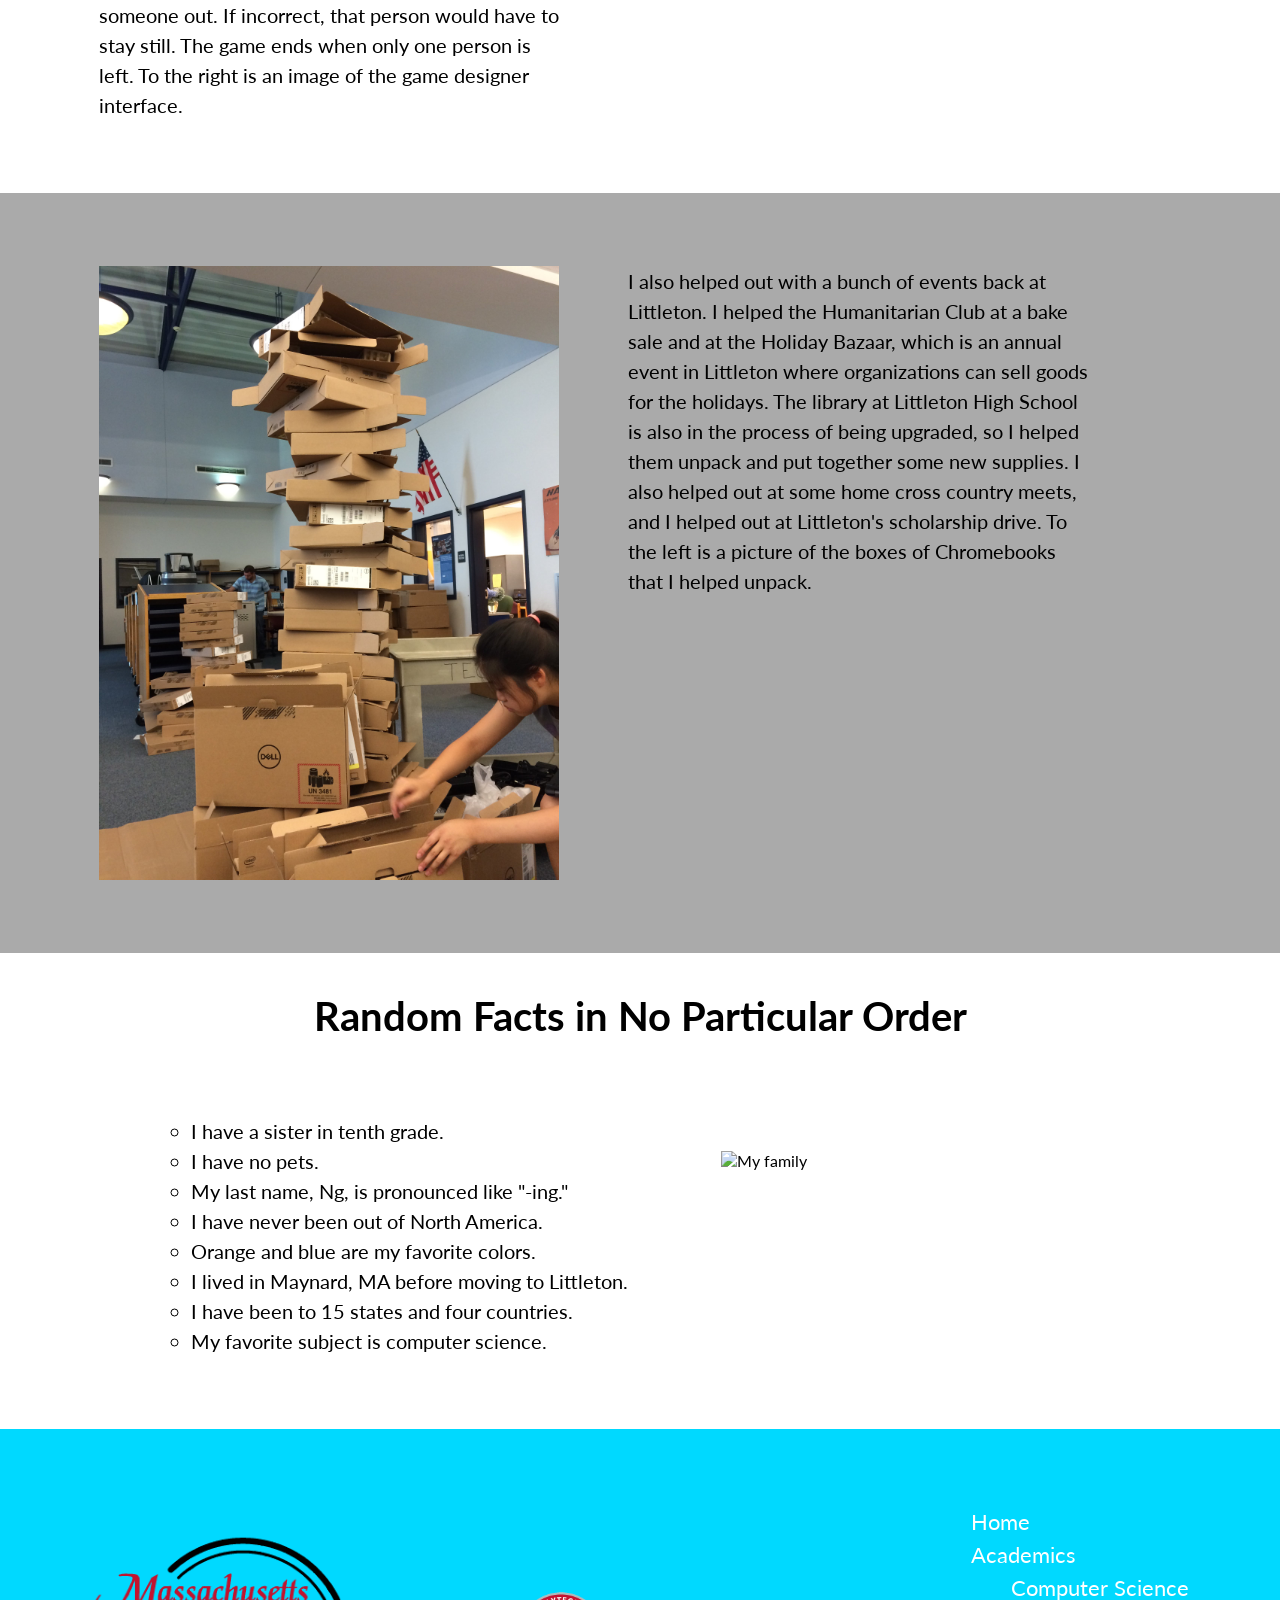
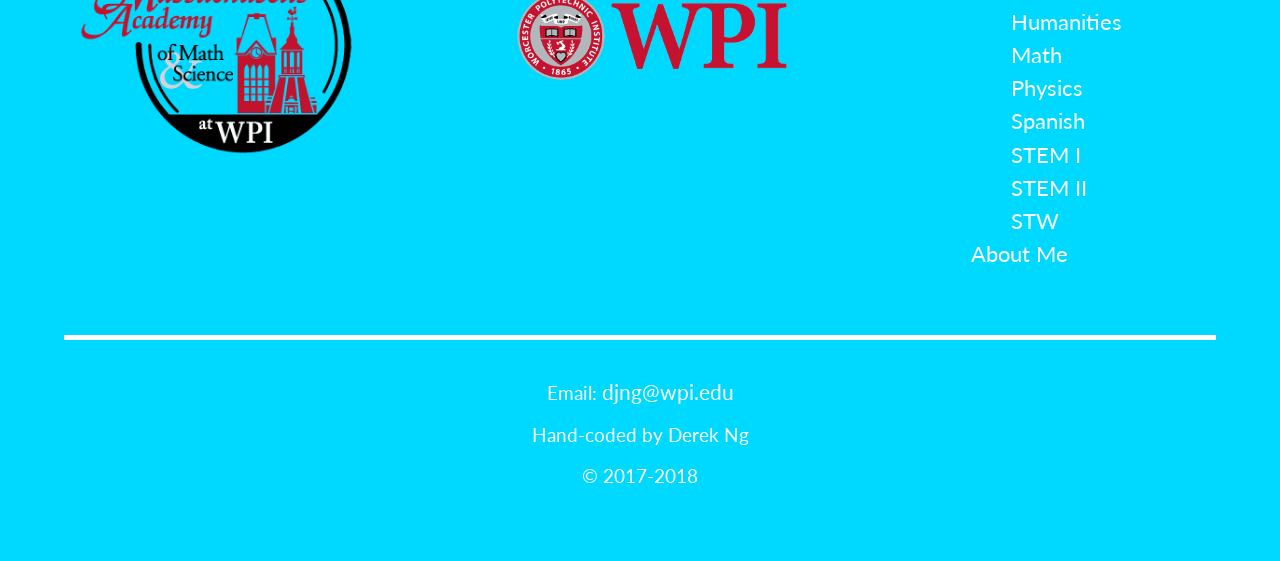
==== commit 22cbf51a: "6/18/2018 version" ====
--- a/aboutMe.html
+++ b/aboutMe.html
@@ -3,7 +3,7 @@
 	<head>
 		<meta charset="UTF-8">
 		<title>Derek Ng | About Me</title>
-		<link rel="stylesheet" type="text/css" href="Style.css">
+		<link rel="stylesheet" type="text/css" href="myStyle.css">
 		<link href='https://fonts.googleapis.com/css?family=Lato' rel='stylesheet'>
 		<link href='https://fonts.googleapis.com/css?family=Oxygen' rel='stylesheet'>
 		<link href='https://fonts.googleapis.com/css?family=Open+Sans' rel='stylesheet'>
@@ -32,28 +32,28 @@
 			</div>
 		</nav>
 		
-		<div id="title">
-			<br><br>
+		<div class="aboutBckgd title darkenImg darkenText">
+			<br><br><br><br>
 			<h1>About Me</h1>
-			<br><br><br>
+			<br><br><br><br><br>
 		</div>
 		
 		<div class="pLeft">
 			<img src="images/LHS.jpg" alt="Littleton High School"><!-- src: https://upload.wikimedia.org/wikipedia/commons/thumb/0/0f/Littleton_High_School%2C_Littleton_MA.jpg/1280px-Littleton_High_School%2C_Littleton_MA.jpg -->
-			<p>Hello there! My name is Derek Ng, and I am a junior at the <a href="http://www.massacademy.org/" target="_blank">Massachusetts Academy of Math and Science</a>.
+			<p>Hello there! My name is Derek Ng, and I am a rising senior at the <a href="http://www.massacademy.org/" target="_blank">Massachusetts Academy of Math and Science</a>.
 			I am from Littleton, Massachusetts, and I have been living in Massachusetts for all my life. 
-			From kindergarten through tenth grade, I went to the <a href="https://sites.google.com/a/littletonps.org/littleton-high-school/home" target="_blank">Littleton Public Schools.</a> 
-			Compared to other schools, Littleton is pretty small, but it was a nice place to be. 
-			Coming to Mass Academy caused a big change in my schedule due to the longer school days and longer commute, 
-			but it was definitely a positive change.</p>
+			From kindergarten through tenth grade, I went to the <a href="https://sites.google.com/a/littletonps.org/littleton-high-school/home" target="_blank">Littleton Public Schools</a>. 
+			Compared to other schools, Littleton is pretty small, but it was a very nice place to be. 
+			Coming to Mass Academy was a big change because of the different teaching styles, longer school days, and longer commute, 
+			but in the end, it was definitely a positive change.</p>
 		</div>
 		
 		<div class="pRight"><h2>Sports</h2></div>
 		<div class="pRight">
 			<img src="images/swim.png" alt="Me swimming">
-			<p>I have been swimming since I was three years old. I have been on many club teams in addition to being on the high school swim team. 
-			Unfortunately, Littleton is too small to have their own swim team, so their swimmers swim for the Bromfield Swim Team. 
-			My favorite events are the breaststroke and the long-distance events. Unfortunately, since I came to Mass Academy, 
+			<p>I have been swimming since I was three years old. I have been on many club teams, in addition to being on the high school varsity team. 
+			Unfortunately, Littleton is too small to have their own swim team, so its swimmers swim for the Bromfield Swim Team. 
+			My favorite events are the breaststroke and the long-distance events. Unfortunately, ever since I came to Mass Academy, 
 			I am no longer able to swim because I cannot get to practice on time. In addition to swimming, 
 			I also began doing cross country with my school last year. Before last year, I had never run over a mile before. 
 			However, once I began running more often, running the 5K course became much easier.</p>
@@ -65,7 +65,8 @@
 			<p>I have been playing piano since August 2007, which means that this is my eleventh year playing piano. I really enjoy playing! 
 			For the past eight years, I have done this thing called the <a href="http://pianoguild.com/" target="_blank">Guild Auditions</a>. 
 			It isn’t an audition for anything; instead, what I do is I memorize a whole bunch of pieces, and I play them for a judge who gives me feedback on how I could improve.
-			I have also been playing the clarinet in the <a href="https://sites.google.com/view/littleton-school-bands/home?authuser=0" target="_blank">Littleton school band</a> since fourth grade.</p>
+			I have also been playing the clarinet in the <a href="https://sites.google.com/view/littleton-school-bands/home?authuser=0" target="_blank">Littleton school band</a> since fourth grade.
+			Because I can no longer be in the concert band since they practice during school, I have joined the jazz band, which practices in the evenings.</p>
 		</div>
 		
 		<div class="pRight"><h2>Community Service</h2></div>
@@ -97,16 +98,16 @@
 		<div class="pLeft"><h2>Random Facts in No Particular Order</h2></div>
 		<div class="pLeft">
 			<img src="images/family.JPG" alt="My family">
-			
 			<ul>
 				<li>I have a sister in tenth grade.</li>
 				<li>I have no pets.</li>
 				<li>My last name, Ng, is pronounced like "-ing."</li>
 				<li>I have never been out of North America.</li>
-				<li>Orange is my favorite color.</li>
+				<li>Orange and blue are my favorite colors.</li>
 				<li>I lived in Maynard, MA before moving to Littleton.</li>
+				<li>I have been to 15 states and four countries.</li>
+				<li>My favorite subject is computer science.</li>
 			</ul>
-			
 		</div>
 		
 		<footer id="footer">
@@ -132,8 +133,8 @@
 			<hr>
 			<div>
 				<p>Email: <a href="mailto:djng@wpi.edu" target="_top">djng@wpi.edu</a></p>
-				<br>
-				<p>&copy; 2017-2018 by Derek Ng</p>
+				<p>Hand-coded by Derek Ng</p>
+				<p>&copy; 2017-2018</p>
 				<br><br><br>
 			</div>
 		</footer>
--- a/myStyle.css
+++ b/myStyle.css
@@ -0,0 +1,443 @@
+@charset "UTF-8";
+
+/*CSS file created with assistance from https://www.w3schools.com/css/default.asp.*/
+
+body, html {
+	margin: 0 0 0 0;
+	padding: 0 0 0 0;
+	font-family: 'lato', 'oxygen', verdana;
+	height: 100%;
+}
+
+/*nav bar------------------------------*/
+
+#nav {
+	width: 100%;
+	float: left;
+	margin: 0 0 0 0;
+	padding: 0;
+	font-family: 'open sans', 'lato', verdana;
+	z-index: 1;
+}
+
+#nav ul {
+	list-style: none;
+	width: 100%;
+	margin: 0;
+	padding: 0 0 0 4%;
+	position: fixed;
+	top: 0;
+	left: 0;
+	background-color: #00d9ff;
+	z-index: 1;
+}
+
+#nav li {
+	position: relative;
+	float: left;
+	margin: 0;
+	padding: 0;
+	line-height: 100%;
+	font-size: 1em;
+	-webkit-transition-duration: 0.7s;
+    transition-duration: 0.7s;
+}
+
+#nav li a {
+	display: block;
+	padding: 1em;
+	color: #ffffff;
+	text-decoration: none;
+	border-top-style: solid;
+	border-bottom-style: solid;
+	border-color: #00d9ff;
+}
+
+#nav li:hover {
+	background-color: #00bcdd;
+}
+
+#nav li a:active {
+	color: white;
+	background-color: #00869d;
+}
+
+#nav li a:hover {
+	color: #606060;
+	border-top-style: solid;
+	border-bottom-style: solid;
+	border-color: #ffffff;
+}
+
+#nav ul ul {
+	display: none;
+	position: absolute;
+	top: 100%;
+	left: 0;
+	background: #afafaf;
+	padding: 0;
+	width: 140%;
+}
+
+#nav ul ul li {
+	float: none;
+	width: 100%;
+	-webkit-transition-duration: 0.7s;
+    transition-duration: 0.7s;
+}
+
+#nav ul ul li:hover {
+	background-color: #00bcdd;
+}
+
+#nav ul ul a {
+	line-height: 120%;
+	padding: 1em 1em;
+	border-color: #afafaf;
+}
+
+#nav ul ul li:active {
+	background-color: #00869d;
+}
+
+#nav ul li:hover > ul {
+	display: block;
+}
+
+/*page titles---------------------*/
+
+.homeTitle {
+	background-image: url("images/background.jpg");
+	height: 100%;
+	min-height: 100%;
+	background-position: 77% 60%;
+	background-attachment: fixed;
+	background-repeat: no-repeat;
+	background-size: cover;
+	color: #ffffff;
+	top: 0;
+	left: 0;
+	z-index: 2;
+}
+
+.homeTitle h1 {
+	text-align: center;
+	font-size: 3.5em;
+	padding: 20% 0% 25% 0%;
+}
+
+.csBckgd {
+	background-image: url("images/CSWallpaper.jpg"); /*http://getwallpapers.com/wallpaper/full/e/1/e/444378.jpg*/
+	background-position: 50% 50%;
+}
+
+.humBckgd {
+	background-image: url("images/HumWallpaper.jpg"); /*http://getdrawings.com/earth-map-drawing#earth-map-drawing-61.jpg*/
+	background-position: 20% 60%;
+}
+
+.mathBckgd {
+	background-image: url("images/mathWallpaper.jpg"); /*https://questu.ca/wp-content/uploads/2017/01/math-post.jpg*/
+	background-position: 50% 50%;
+}
+
+.physBckgd {
+	background-image: url("images/physWallpaper.jpg"); /*http://getwallpapers.com/wallpaper/full/2/4/8/639672.jpg*/
+	background-position: 50% 130%;
+}
+
+.spanBckgd {
+	background-image: url("images/spanWallpaper.jpg"); /*http://www.pptbackgrounds.org/uploads/spain-flag-backgrounds-wallpapers.jpg*/
+	background-position: 15% 65%;
+}
+
+.stemIBckgd {
+	background-image: url("images/stemIWallpaper.jpg"); /*https://upload.wikimedia.org/wikipedia/commons/thumb/b/bb/Alternative_Energies.jpg/1024px-Alternative_Energies.jpg*/
+	background-position: 90% 110%;
+}
+
+.stemIIBckgd {
+	background-image: url("images/stemIIWallpaper.jpg"); /*http://www.desktopimages.org/pictures/2015/0113/1/orig_79204.jpg*/
+	background-position: 50% 50%;
+}
+
+.stwBckgd {
+	background-image: url("images/pic.jpeg");
+	background-position: 50% 80%;
+}
+
+.acaBckgd {
+	background-image: url("images/acaWallpaper.jpeg");
+	background-position: 50% 90%;
+}
+
+.aboutBckgd {
+	background-image: url("images/aboutWallpaper.jpg");
+	background-position: 50% 70%;
+}
+.title {
+	width: 100%;
+	background-size: cover;
+	background-attachment: fixed;
+	font-size: 1.5em;
+	color: #ffffff;
+	text-align: center;
+}
+
+
+.darkenImg {
+	position: relative;
+	z-index: -1;
+	
+}
+
+.darkenImg::after {
+	content: '';
+  	position: absolute;
+  	top: 0;
+  	bottom: 0;
+  	left: 0;
+  	right: 0;
+  	display: block;
+  	background-color: rgba(0, 0, 0, 0.25);
+  	
+}
+
+.darkenText h1{
+	margin: 0;
+  	font-size: 2em;
+  	text-align: center;
+  	color: white;
+  	padding-top: 50px;
+  	position: relative;
+  	z-index: 1;
+}
+
+.backimgs {
+	height: 100%;
+	background-position: 77% 60%;
+	background-attachment: fixed;
+	background-repeat: no-repeat;
+	background-size: cover;
+}
+
+
+
+/*content------------------------*/
+
+#bigDiv {
+	margin: 5% 8% 5% 8%;
+}
+
+#icons {
+	display: inline-block;
+	width: 25%;
+	vertical-align: top;
+	min-width: 200px;
+	margin: auto;
+}
+
+#icons p {
+	diplay: block;
+	text-align: center;
+}
+
+#icons img {
+	display: block;
+	opacity: 0.5;
+	filter: alpha(opacity=50);
+	width: 10%;
+	border-radius: 50%;
+	min-width: 100px;
+	margin: auto;
+	-webkit-transition-duration: 0.4s;
+    transition-duration: 0.4s;
+}
+
+#icons img:hover {
+	opacity: 1;
+	filter: alpha(opacity=100);
+}
+
+input {
+	display: block;
+	margin: auto;
+	padding: 2%;
+	background-color: white;
+	border-color: gray;
+	border-width: 1px;
+	-webkit-transition-duration: 0.4s;
+    transition-duration: 0.4s;
+	cursor: pointer;
+}
+
+input:hover {
+	background-color: #aaaaaa;
+	color: white;
+	border-color: white;
+}
+
+p {
+	font-size: 1.25em;
+	line-height: 150%;
+	margin: 0;
+	padding: 3% 8% 3% 8%;
+}
+	
+h2 {
+	font-size: 3.5em;
+	padding: 5% 8% 4% 8%;
+}
+
+h3 {
+	font-size: 1.5em;
+	padding: 6% 8% 1% 8%;
+	margin: 0;
+	text-align: center;
+}
+
+.homeP {
+	padding: 1% 8% 2% 8%;
+	margin: 0 8% 0 0;
+}
+
+.pLeft, .pRight {
+	padding: 3% 5% 3% 5%;
+    width: 90%;
+    overflow: hidden;
+}
+
+.pRight {
+	background-color: #aaaaaa;
+}
+
+.pLeft h2, .pRight h2 {
+	font-size: 2.5em;
+	text-align: center;
+	padding: 0;
+	margin: 0;
+}
+
+.pLeft img {
+	padding: 3%;
+    float: right;
+    width: 40%;
+    min-width: 280px;
+}
+
+.pLeft iframe {
+	padding: 3%;
+    float: right;
+    width: 40%;
+    height: 315px;
+    min-width: 280px;
+    border: 0;
+    padding: 0;
+}
+
+.pLeft p, .pRight p, .pRight ul {
+    display: inline-block;
+	width: 40%;
+	height: 100%;
+	padding: 3%;
+	min-width: 280px;
+}
+
+.pRight img {
+    padding: 3%;
+    float: left;
+    width: 40%;
+    min-width: 280px;
+}
+
+.pLeft ul{
+	list-style-type: circle;
+}
+
+ul {
+	list-style-type: none;
+	padding: 0% 8% 3% 11%;
+	margin: 0;
+}
+
+li {
+	line-height: 150%;
+	font-size: 1.25em;
+}
+
+/*links---------------------*/
+
+a:link {
+	color: #00d0f4;
+	text-decoration: none;
+}
+
+a:visited {
+	color: #b90094;
+	text-decoration: none;
+}
+
+a:hover, a:active {
+	text-decoration: underline;
+}
+
+/*footer----------------------*/
+
+#footer {
+	width: 100%;
+	background-color: #00d9ff;
+	color: #ffffff;
+}
+
+#footer p {
+	padding: 0 0 1% 0;
+	text-align: center;
+	font-size: 1.2em;
+}
+
+#footer img {
+	display: block;
+	margin: auto;
+	float: left;
+	width: 20%;
+	margin: 0 6% 0 6%;
+	min-width: 280px;
+}
+
+#footer ul {
+	padding: 0 0 0 8%;
+	display: inline-block;
+}
+
+#footer li {
+	padding: .75%;
+	width: 100%;
+}
+
+#footer a:link {
+	color: #ffffff;
+	font-size: 1.1em;
+	line-height: 130%;
+}
+
+#footer a:visited {
+	color: #ffffff;
+}
+
+#footer a:hover {
+	color: #e2e2e2;
+	text-decoration: none;
+}
+
+#footer a:active {
+	color: #979797;
+	text-decoration: none;
+}
+
+hr {
+	width: 90%;
+	background-color: #ffffff;
+	height: 5px;
+	border: none;
+	margin: 2% 5% 3% 5%;
+}
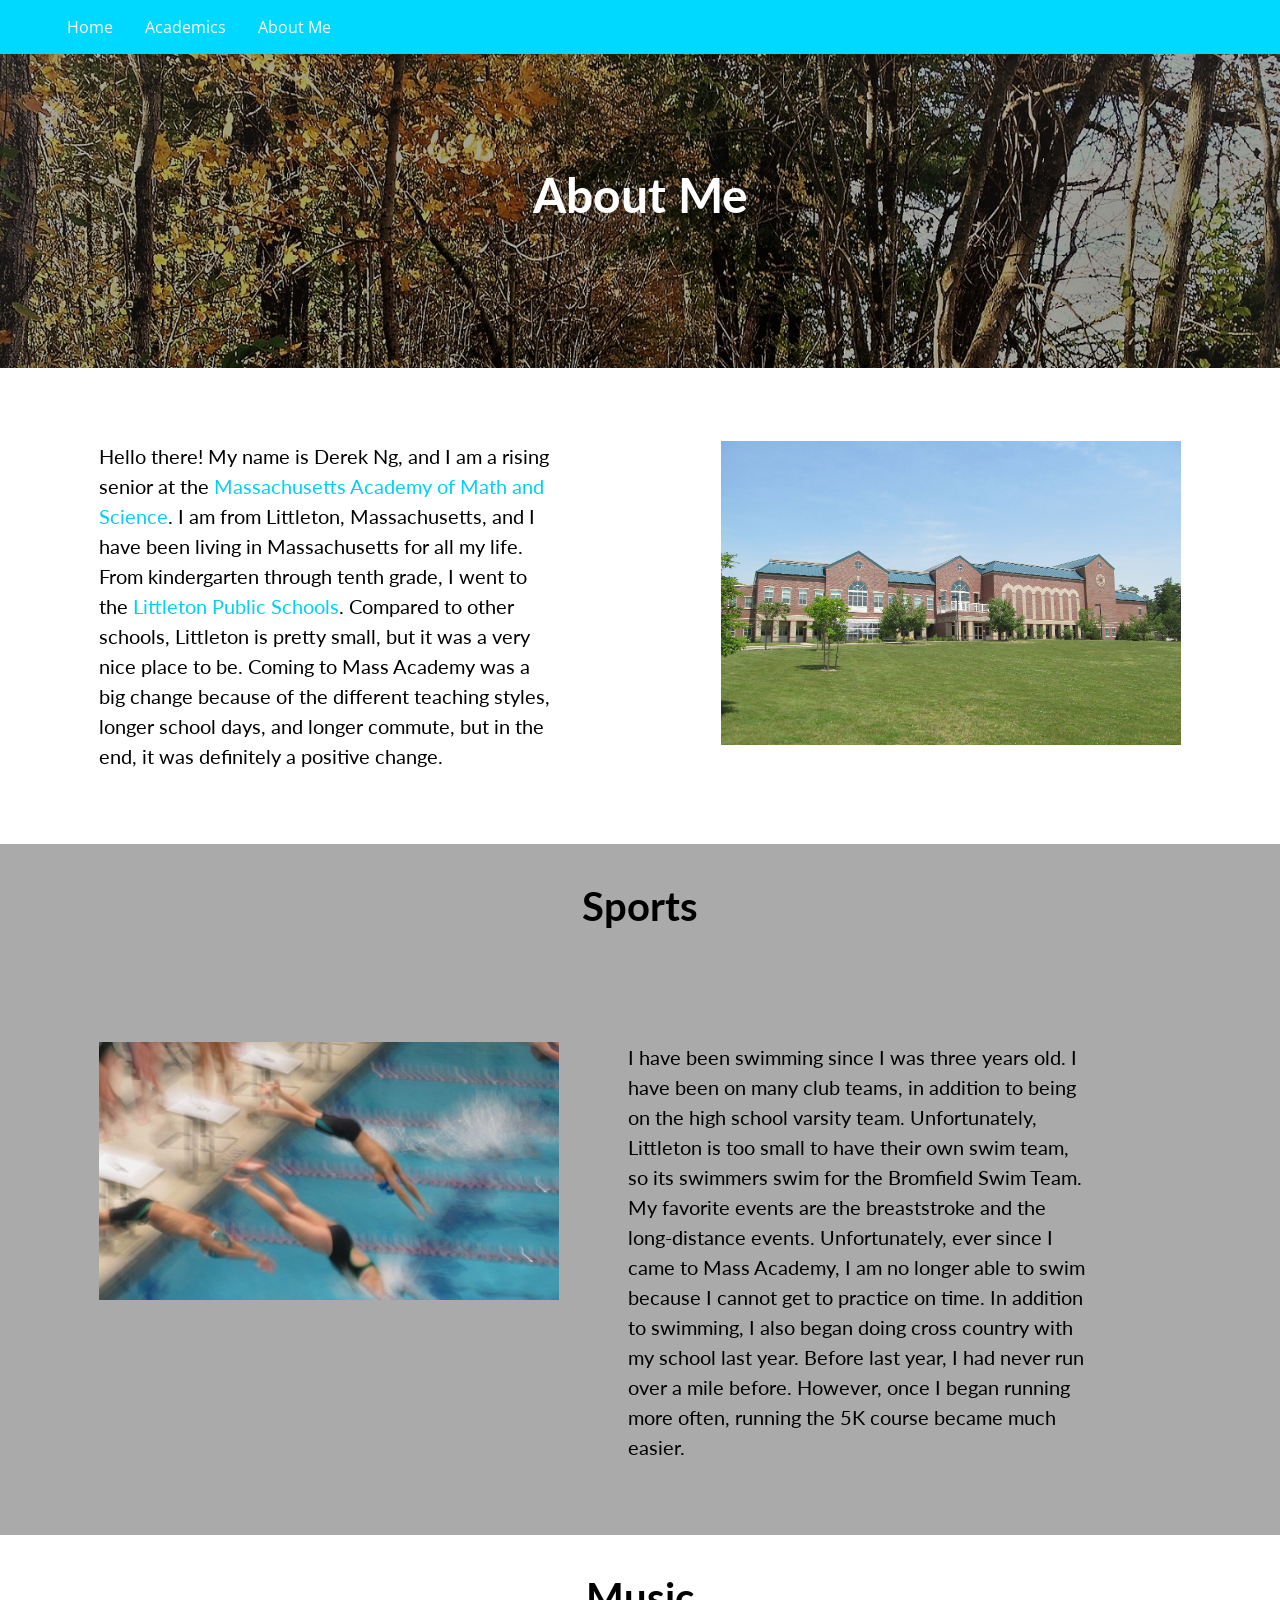
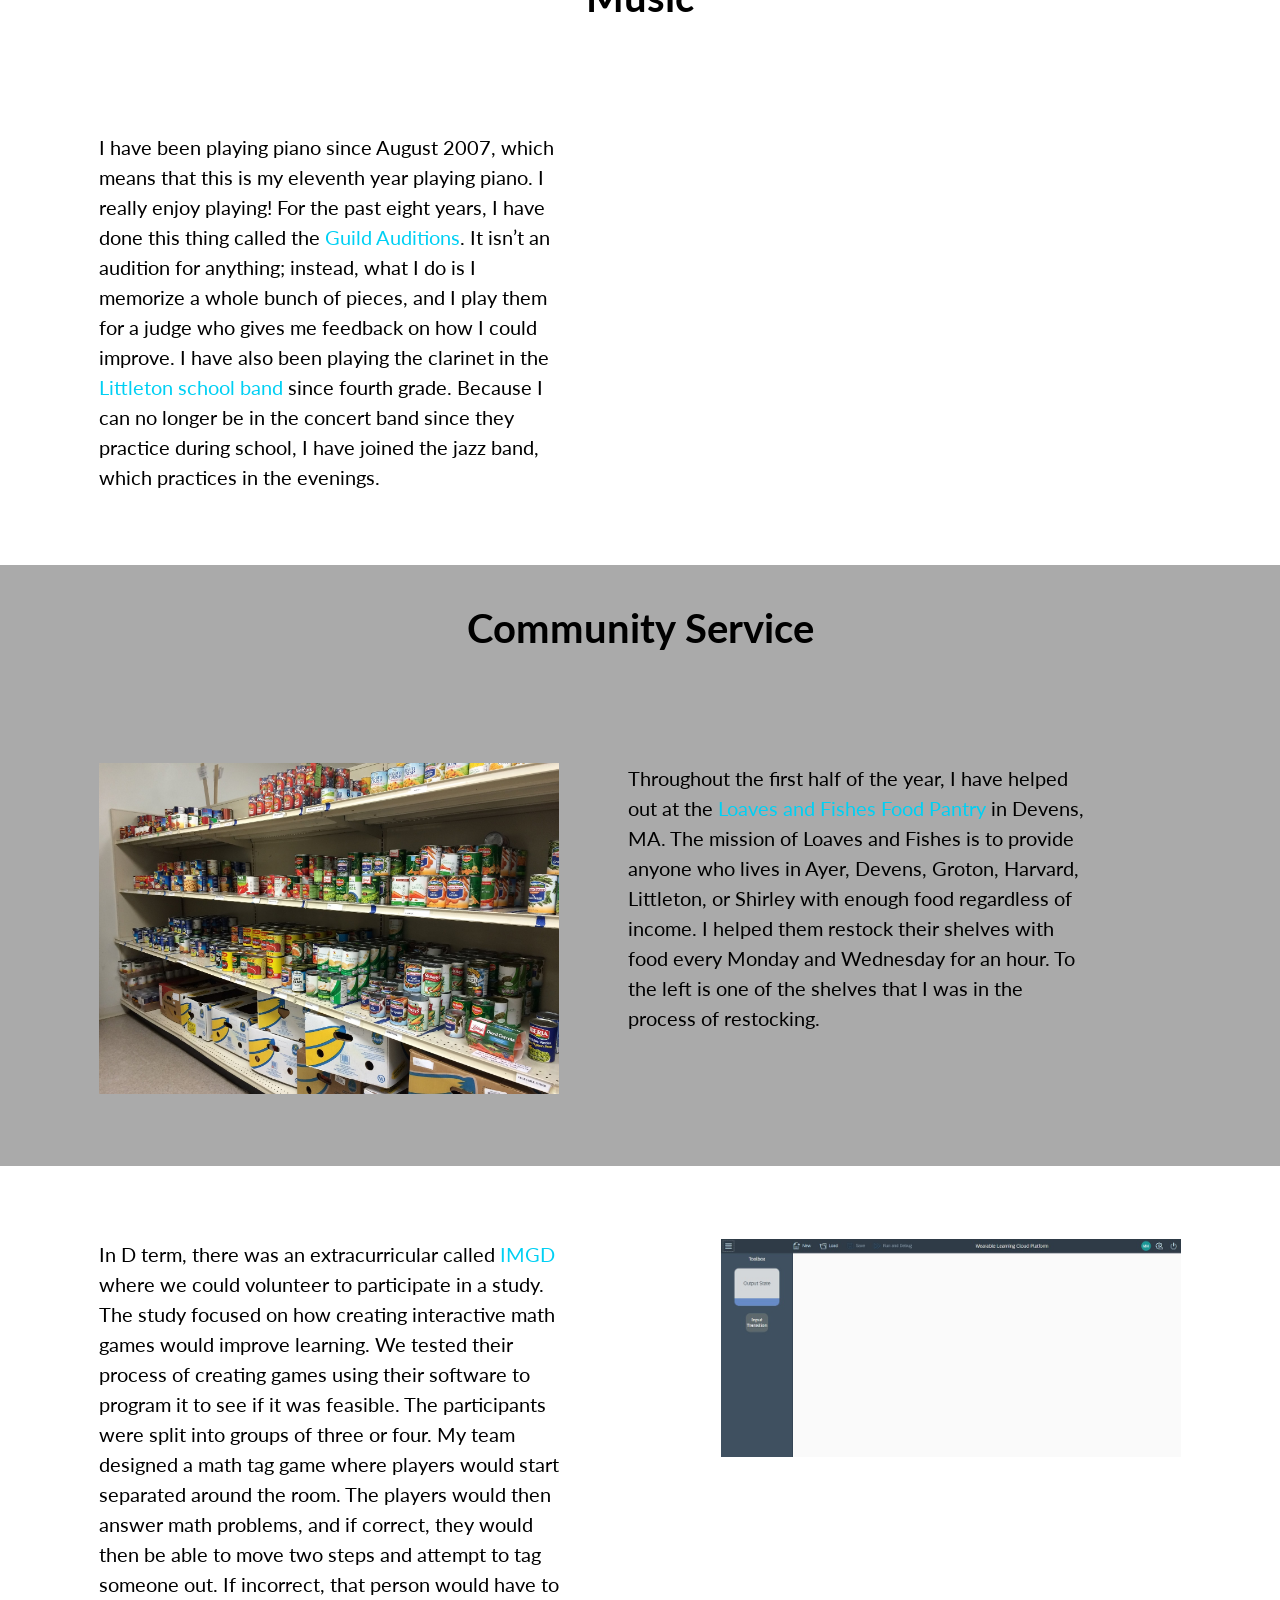
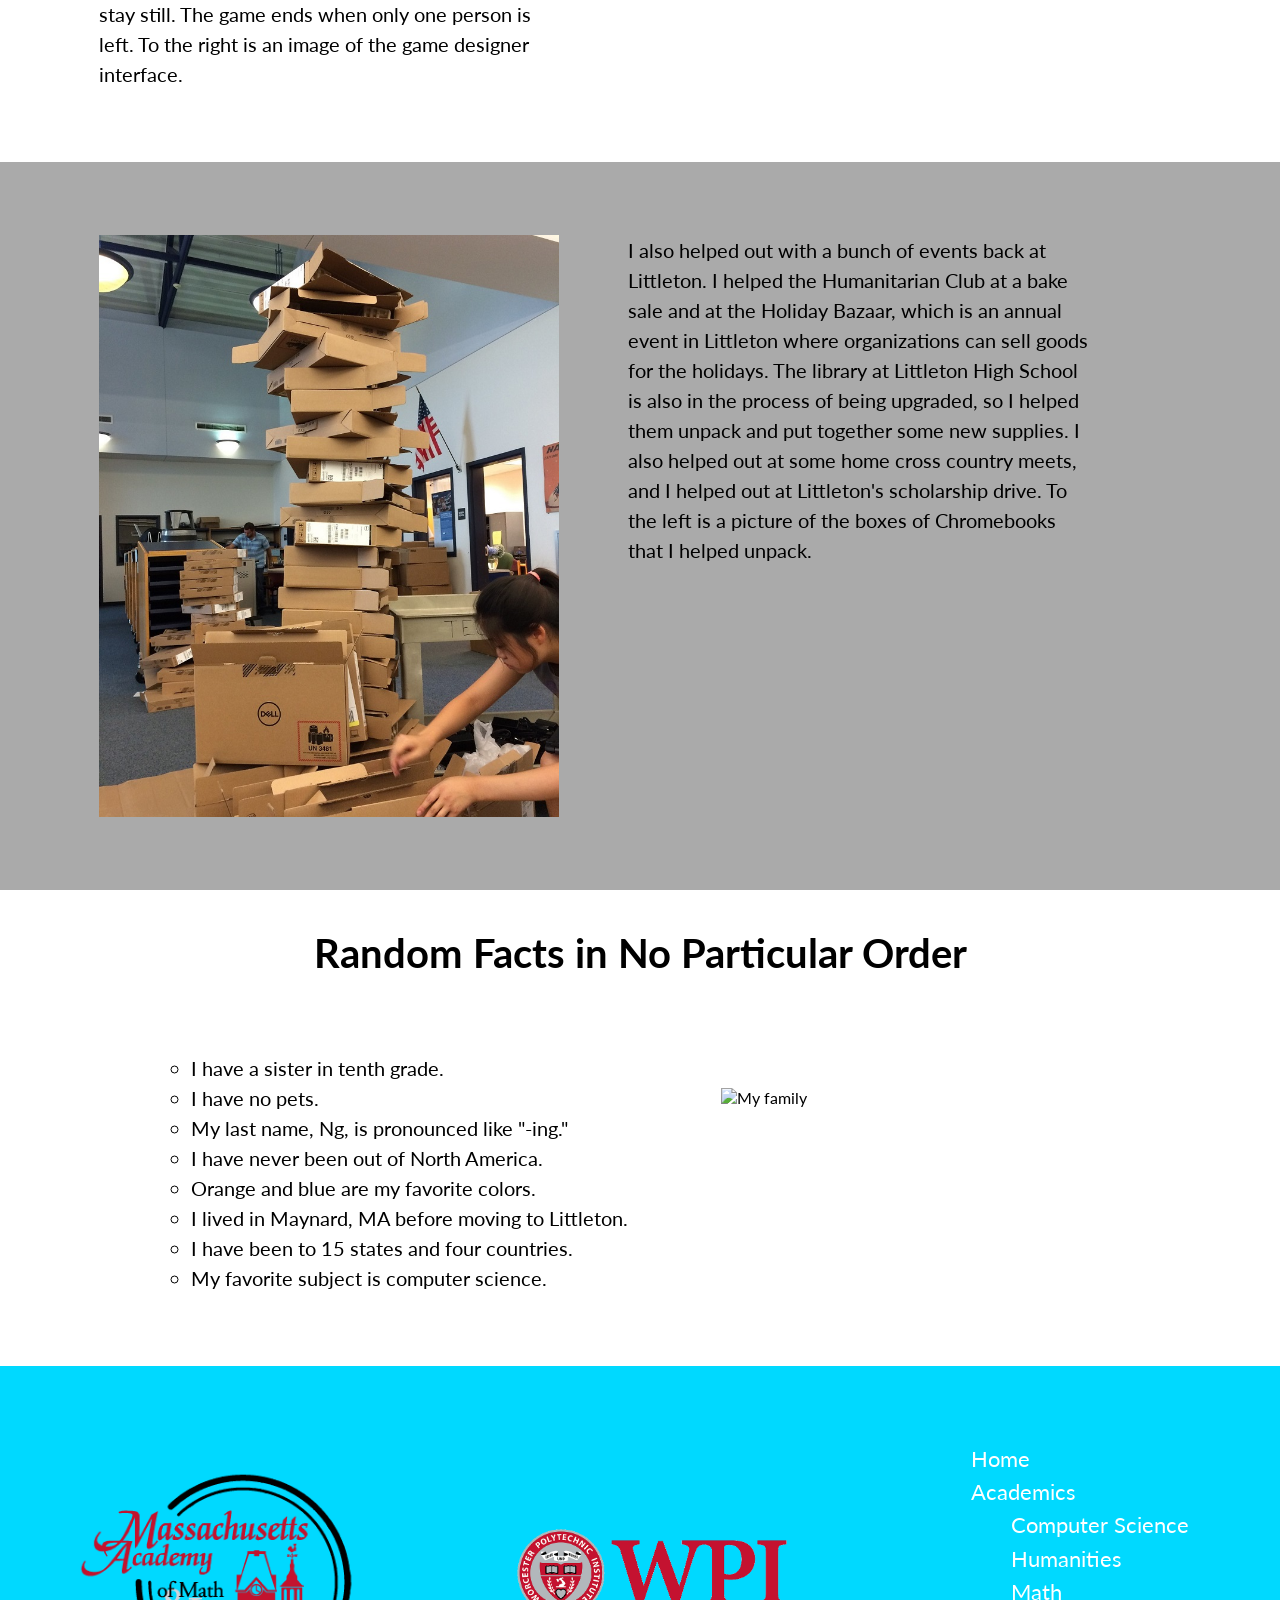
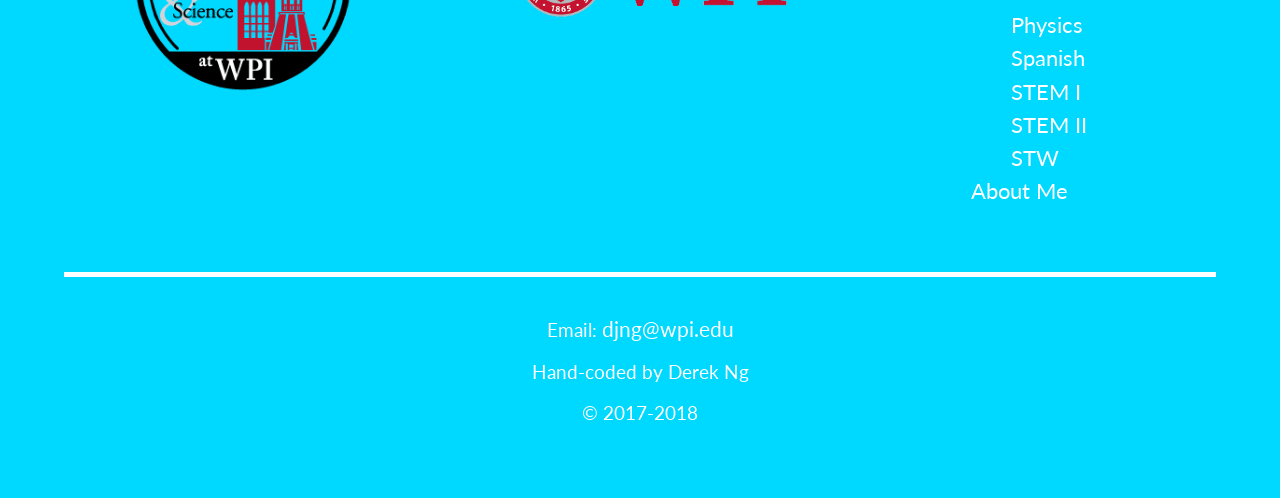
==== commit 46f51fa0: "6/26/2018 version" ====
--- a/aboutMe.html
+++ b/aboutMe.html
@@ -11,25 +11,23 @@
 		<link rel="icon" href="images/favicon2.png" type="image/icon" sizes="16x16">
 	</head>
 	<body>
-		<nav>
-			<div id="nav">
-				<ul>
-					<li><a href="index.html">Home</a></li>
-					<li><a href="academics.html">Academics</a>
-						<ul>
-							<li><a href="computerScience.html">Computer Science</a></li>
-							<li><a href="humanities.html">Humanities</a></li>
-							<li><a href="math.html">Math</a></li>
-							<li><a href="physics.html">Physics</a></li>
-							<li><a href="spanish.html">Spanish</a></li>
-							<li><a href="STEM_I.html">STEM I</a></li>
-							<li><a href="STEM_II.html">STEM II</a></li>
-							<li><a href="STW.html">STW</a></li>
-						</ul>
-					</li>
-					<li><a href="aboutMe.html">About Me</a></li>
-				</ul>
-			</div>
+		<nav id="nav">
+			<ul>
+				<li><a href="index.html">Home</a></li>
+				<li><a href="academics.html">Academics</a>
+					<ul>
+						<li><a href="computerScience.html">Computer Science</a></li>
+						<li><a href="humanities.html">Humanities</a></li>
+						<li><a href="math.html">Math</a></li>
+						<li><a href="physics.html">Physics</a></li>
+						<li><a href="spanish.html">Spanish</a></li>
+						<li><a href="STEM_I.html">STEM I</a></li>
+						<li><a href="STEM_II.html">STEM II</a></li>
+						<li><a href="STW.html">STW</a></li>
+					</ul>
+				</li>
+				<li><a href="aboutMe.html">About Me</a></li>
+			</ul>
 		</nav>
 		
 		<div class="aboutBckgd title darkenImg darkenText">
@@ -50,7 +48,7 @@
 		
 		<div class="pRight"><h2>Sports</h2></div>
 		<div class="pRight">
-			<img src="images/swim.png" alt="Me swimming">
+			<img src="images/swim.jpg" alt="Me swimming">
 			<p>I have been swimming since I was three years old. I have been on many club teams, in addition to being on the high school varsity team. 
 			Unfortunately, Littleton is too small to have their own swim team, so its swimmers swim for the Bromfield Swim Team. 
 			My favorite events are the breaststroke and the long-distance events. Unfortunately, ever since I came to Mass Academy, 
@@ -78,7 +76,7 @@
 		</div>
 		
 		<div class="pLeft">
-		<img src="images/imgd.PNG" alt="IMGD interface">
+		<img src="images/imgd.jpg" alt="IMGD interface">
 		<p>In D term, there was an extracurricular called <a href="https://www.wpi.edu/academics/departments/interactive-media-game-development" target="_blank">IMGD</a> 
 		where we could volunteer to participate in a study. The study focused on how creating interactive math games would improve learning. We tested their process of 
 		creating games using their software to program it to see if it was feasible. The participants were split into groups of three or four. My team designed a math tag 
--- a/myStyle.css
+++ b/myStyle.css
@@ -17,13 +17,11 @@
 	margin: 0 0 0 0;
 	padding: 0;
 	font-family: 'open sans', 'lato', verdana;
-	z-index: 1;
 }
 
 #nav ul {
 	list-style: none;
 	width: 100%;
-	margin: 0;
 	padding: 0 0 0 4%;
 	position: fixed;
 	top: 0;
@@ -35,8 +33,6 @@
 #nav li {
 	position: relative;
 	float: left;
-	margin: 0;
-	padding: 0;
 	line-height: 100%;
 	font-size: 1em;
 	-webkit-transition-duration: 0.7s;
@@ -53,13 +49,13 @@
 	border-color: #00d9ff;
 }
 
-#nav li:hover {
+#nav li:hover, #nav ul ul li:hover {
 	background-color: #00bcdd;
 }
 
-#nav li a:active {
+#nav li a:active, #nav ul ul li:active {
+	background-color: #00869d;
 	color: white;
-	background-color: #00869d;
 }
 
 #nav li a:hover {
@@ -86,20 +82,12 @@
     transition-duration: 0.7s;
 }
 
-#nav ul ul li:hover {
-	background-color: #00bcdd;
-}
-
 #nav ul ul a {
 	line-height: 120%;
 	padding: 1em 1em;
 	border-color: #afafaf;
 }
 
-#nav ul ul li:active {
-	background-color: #00869d;
-}
-
 #nav ul li:hover > ul {
 	display: block;
 }
@@ -109,18 +97,15 @@
 .homeTitle {
 	background-image: url("images/background.jpg");
 	height: 100%;
-	min-height: 100%;
 	background-position: 77% 60%;
 	background-attachment: fixed;
-	background-repeat: no-repeat;
 	background-size: cover;
-	color: #ffffff;
 	top: 0;
 	left: 0;
-	z-index: 2;
 }
 
 .homeTitle h1 {
+	color: #ffffff;
 	text-align: center;
 	font-size: 3.5em;
 	padding: 20% 0% 25% 0%;
@@ -162,8 +147,8 @@
 }
 
 .stwBckgd {
-	background-image: url("images/pic.jpeg");
-	background-position: 50% 80%;
+	background-image: url("images/stwWallpaper.jpeg");
+	background-position: 50% 95%;
 }
 
 .acaBckgd {
@@ -175,6 +160,19 @@
 	background-image: url("images/aboutWallpaper.jpg");
 	background-position: 50% 70%;
 }
+
+@media handheld, only screen and (max-width: 769px) {
+    .homeTitle, .csBckgd, .humBckgd, .mathBckgd, .physBckgd, .spanBckgd, .stemIBckgd, .stemIIBckgd, .stwBckgd, .acaBckgd, .aboutBckgd {
+    	background-attachment: scroll !important;
+    }
+}
+
+@media only screen and (min-device-width : 768px) and (max-device-width : 1024px) and (orientation : landscape) {
+     .homeTitle, .csBckgd, .humBckgd, .mathBckgd, .physBckgd, .spanBckgd, .stemIBckgd, .stemIIBckgd, .stwBckgd, .acaBckgd, .aboutBckgd {
+     	background-attachment: scroll !important;
+     }
+}
+
 .title {
 	width: 100%;
 	background-size: cover;
@@ -184,11 +182,9 @@
 	text-align: center;
 }
 
-
 .darkenImg {
 	position: relative;
 	z-index: -1;
-	
 }
 
 .darkenImg::after {
@@ -200,7 +196,6 @@
   	right: 0;
   	display: block;
   	background-color: rgba(0, 0, 0, 0.25);
-  	
 }
 
 .darkenText h1{
@@ -212,16 +207,6 @@
   	position: relative;
   	z-index: 1;
 }
-
-.backimgs {
-	height: 100%;
-	background-position: 77% 60%;
-	background-attachment: fixed;
-	background-repeat: no-repeat;
-	background-size: cover;
-}
-
-
 
 /*content------------------------*/
 
@@ -269,6 +254,7 @@
 	-webkit-transition-duration: 0.4s;
     transition-duration: 0.4s;
 	cursor: pointer;
+	-webkit-appearance: none;
 }
 
 input:hover {
@@ -285,15 +271,16 @@
 }
 	
 h2 {
+	font-size: 2.5em;
+	text-align: center;
+	padding: 0;
+	margin: 0;
+}
+
+#hi {
 	font-size: 3.5em;
 	padding: 5% 8% 4% 8%;
-}
-
-h3 {
-	font-size: 1.5em;
-	padding: 6% 8% 1% 8%;
-	margin: 0;
-	text-align: center;
+	text-align: left;
 }
 
 .homeP {
@@ -311,28 +298,30 @@
 	background-color: #aaaaaa;
 }
 
-.pLeft h2, .pRight h2 {
-	font-size: 2.5em;
-	text-align: center;
-	padding: 0;
-	margin: 0;
-}
-
-.pLeft img {
-	padding: 3%;
+.pLeft iframe, .pLeft img, .pRight img {
     float: right;
     width: 40%;
     min-width: 280px;
-}
-
-.pLeft iframe {
-	padding: 3%;
-    float: right;
-    width: 40%;
-    height: 315px;
-    min-width: 280px;
     border: 0;
     padding: 0;
+}
+
+.pLeft img, .pRight img {
+	padding: 3%;
+}
+
+@media only screen and (max-width: 723px){
+	.pLeft img {
+		float: left;
+	}
+}
+
+.pRight img {
+    float: left;
+}
+
+.pLeft iframe {
+	height: 315px;
 }
 
 .pLeft p, .pRight p, .pRight ul {
@@ -343,13 +332,6 @@
 	min-width: 280px;
 }
 
-.pRight img {
-    padding: 3%;
-    float: left;
-    width: 40%;
-    min-width: 280px;
-}
-
 .pLeft ul{
 	list-style-type: circle;
 }
@@ -367,14 +349,13 @@
 
 /*links---------------------*/
 
-a:link {
+a:link, a:visited {
 	color: #00d0f4;
 	text-decoration: none;
 }
 
 a:visited {
 	color: #b90094;
-	text-decoration: none;
 }
 
 a:hover, a:active {
@@ -414,24 +395,19 @@
 	width: 100%;
 }
 
-#footer a:link {
+#footer a:link, #footer a:visited {
 	color: #ffffff;
 	font-size: 1.1em;
 	line-height: 130%;
 }
 
-#footer a:visited {
-	color: #ffffff;
-}
-
-#footer a:hover {
+#footer a:hover, #footer a:active {
 	color: #e2e2e2;
 	text-decoration: none;
 }
 
 #footer a:active {
 	color: #979797;
-	text-decoration: none;
 }
 
 hr {
@@ -440,4 +416,4 @@
 	height: 5px;
 	border: none;
 	margin: 2% 5% 3% 5%;
-}
+}
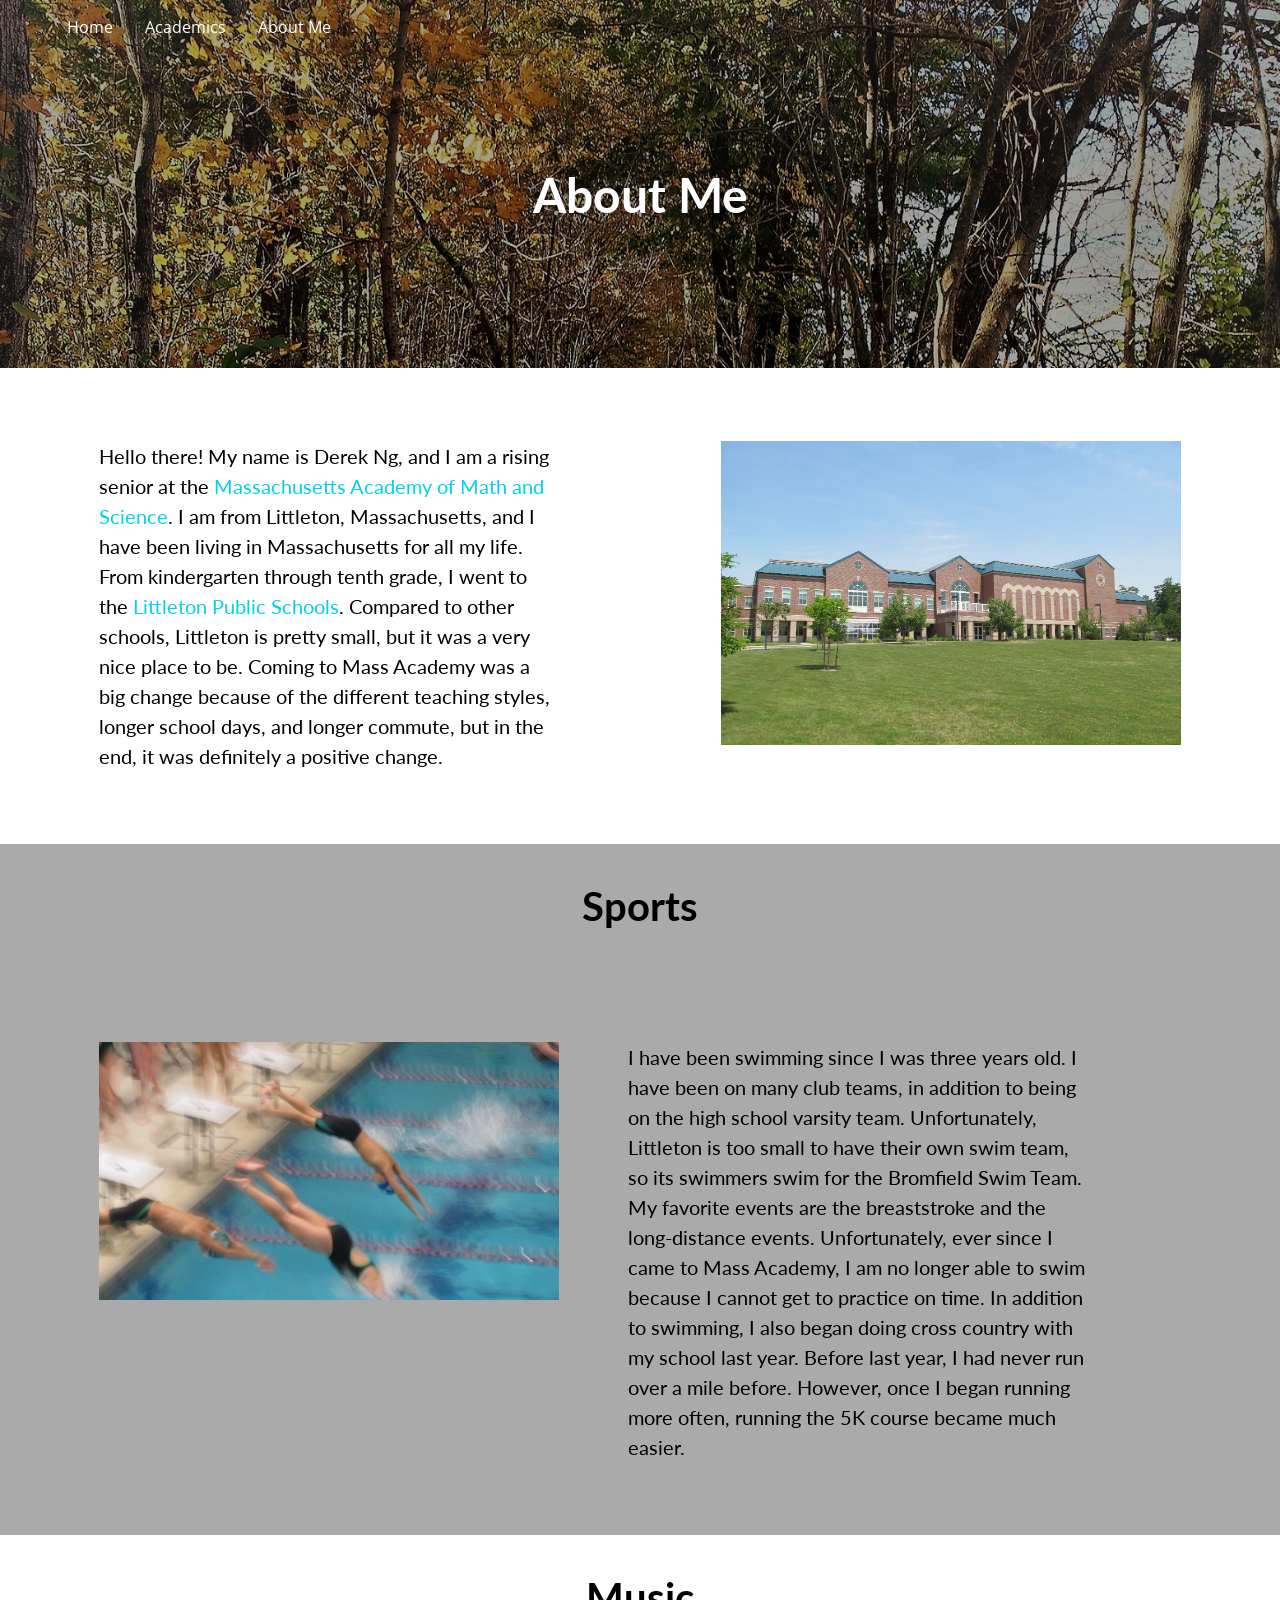
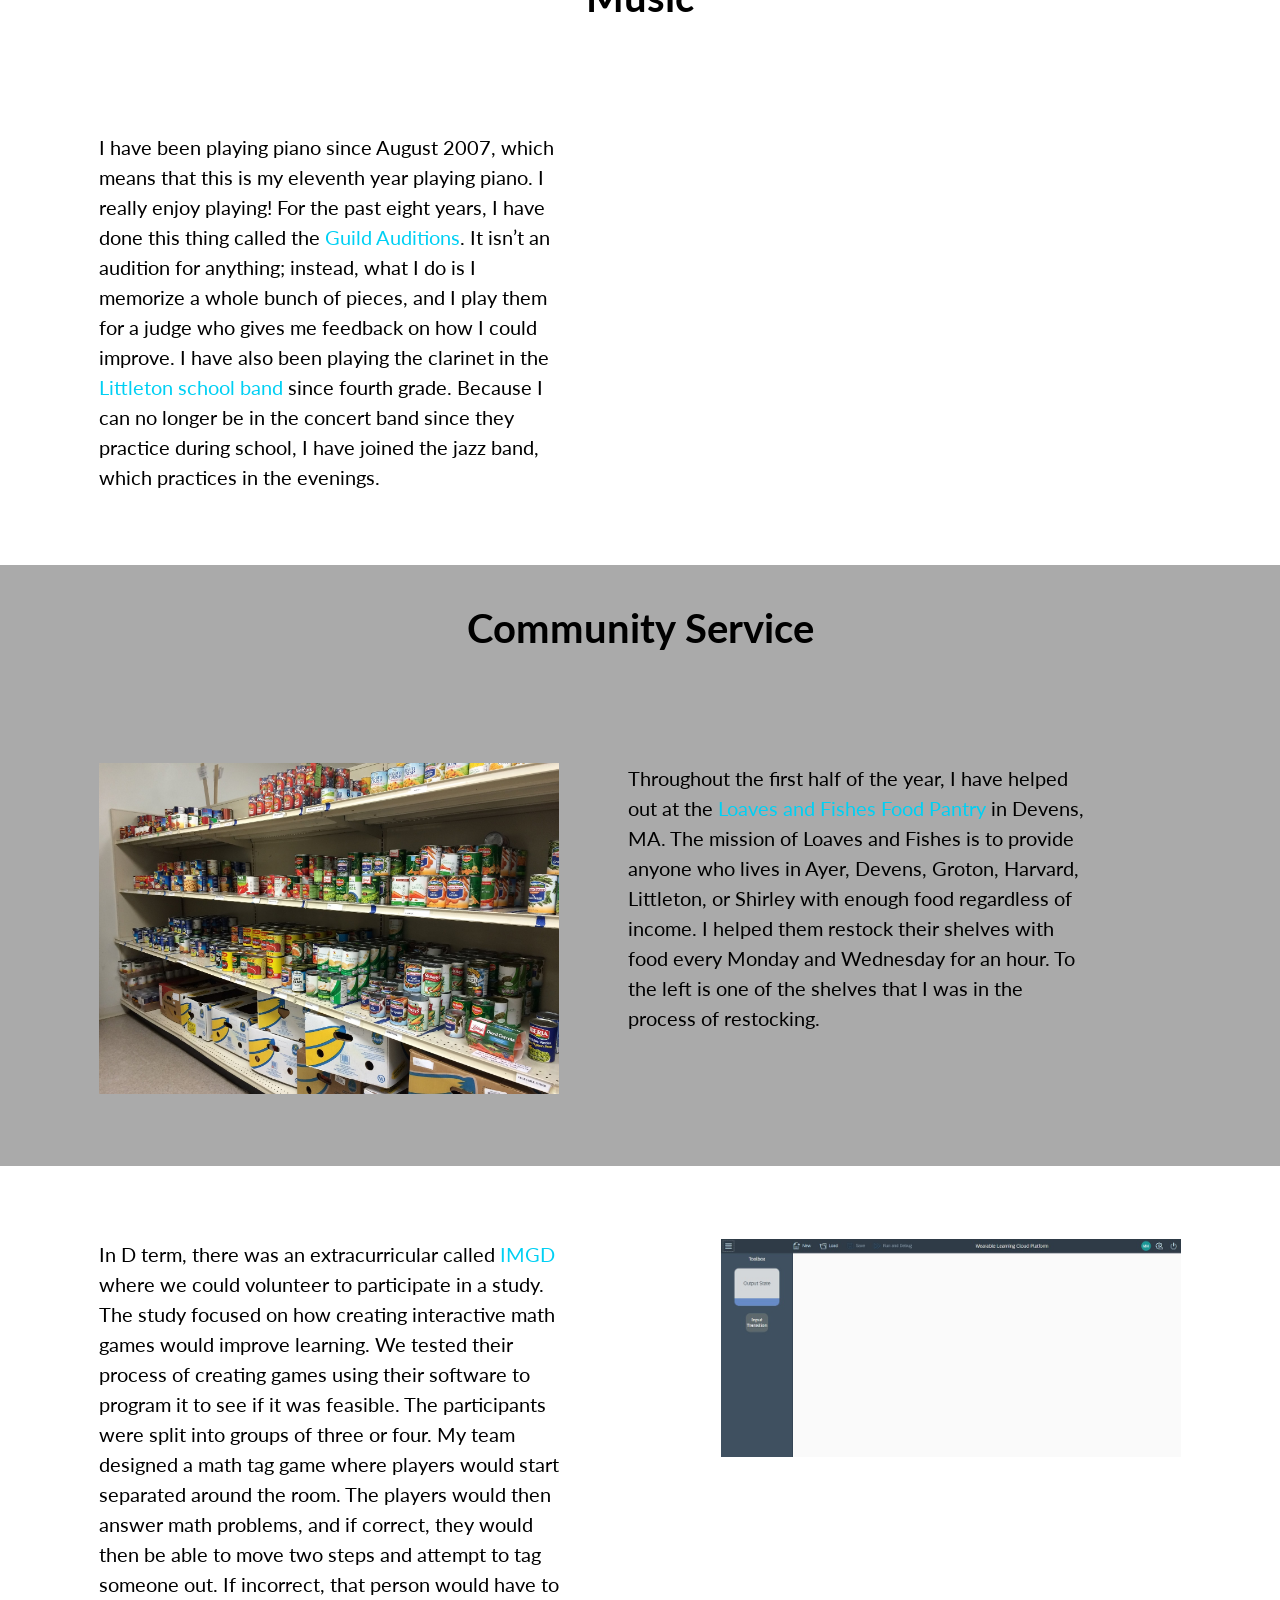
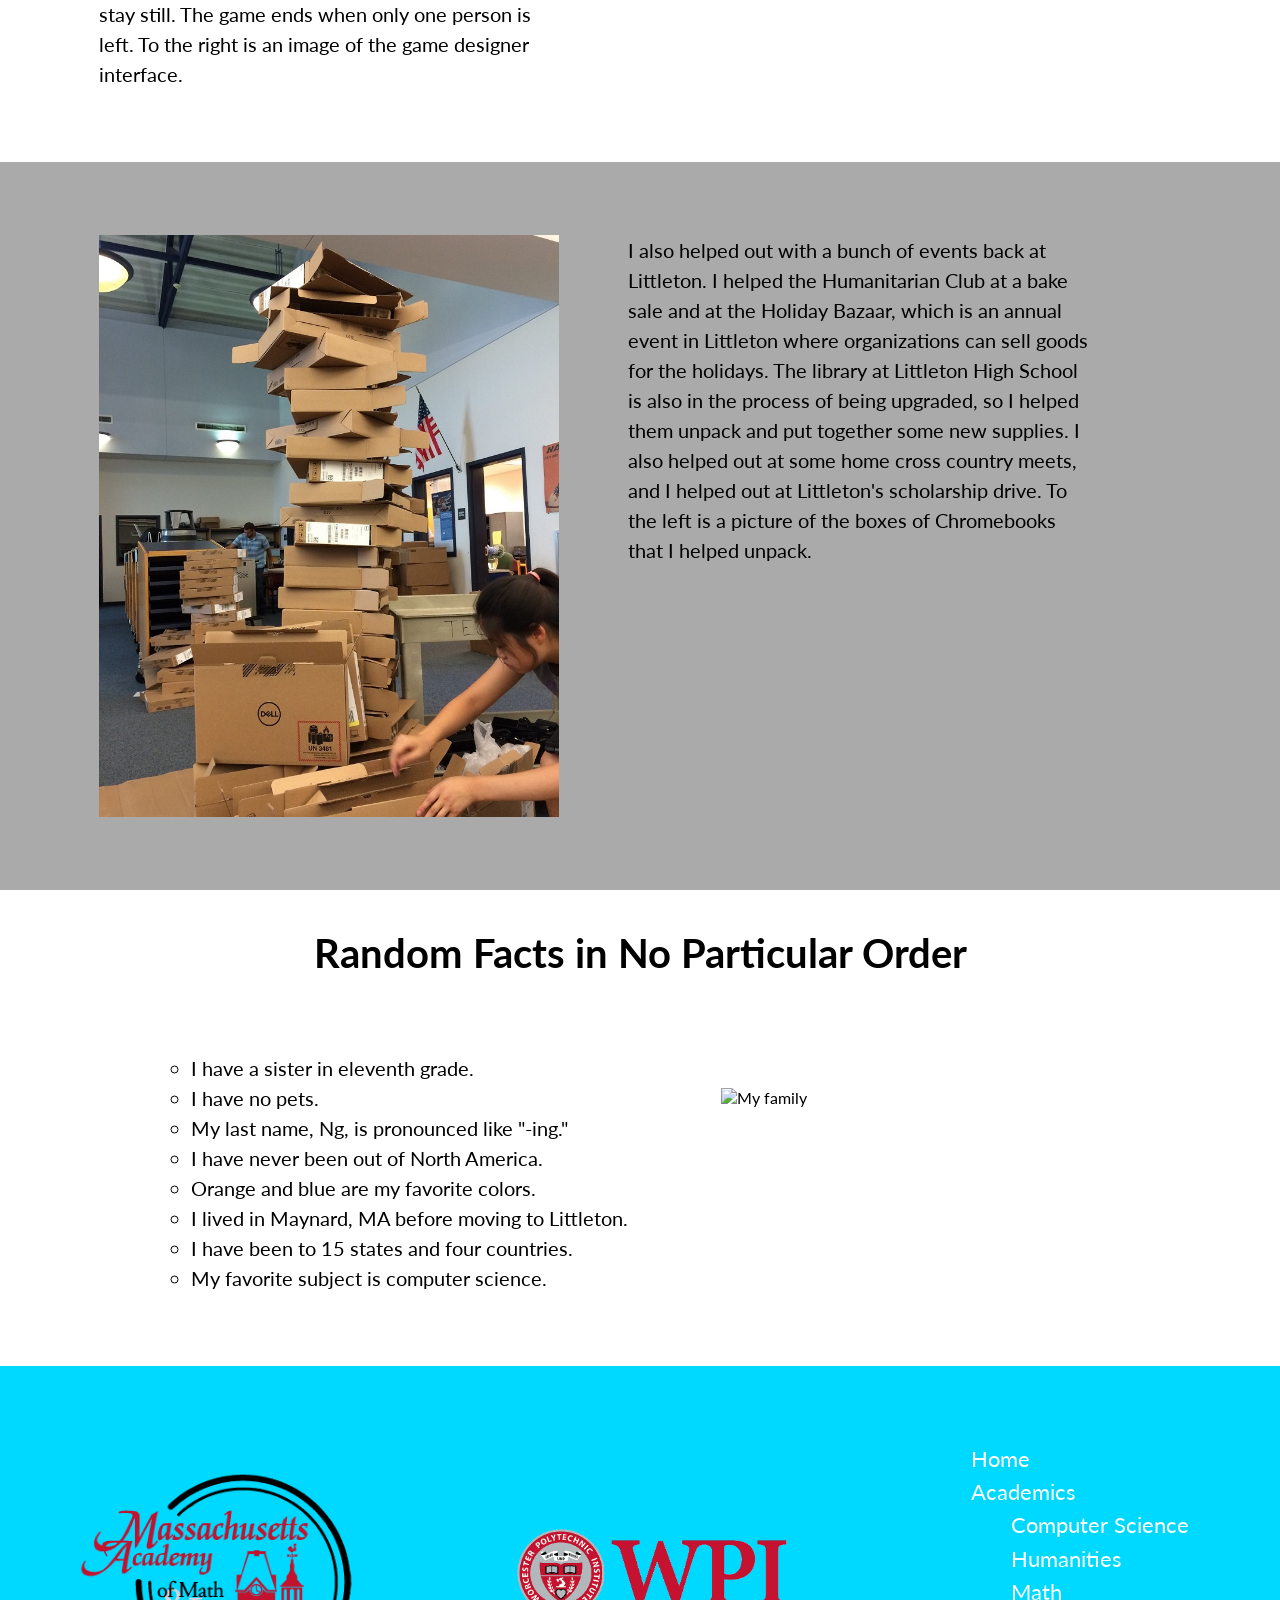
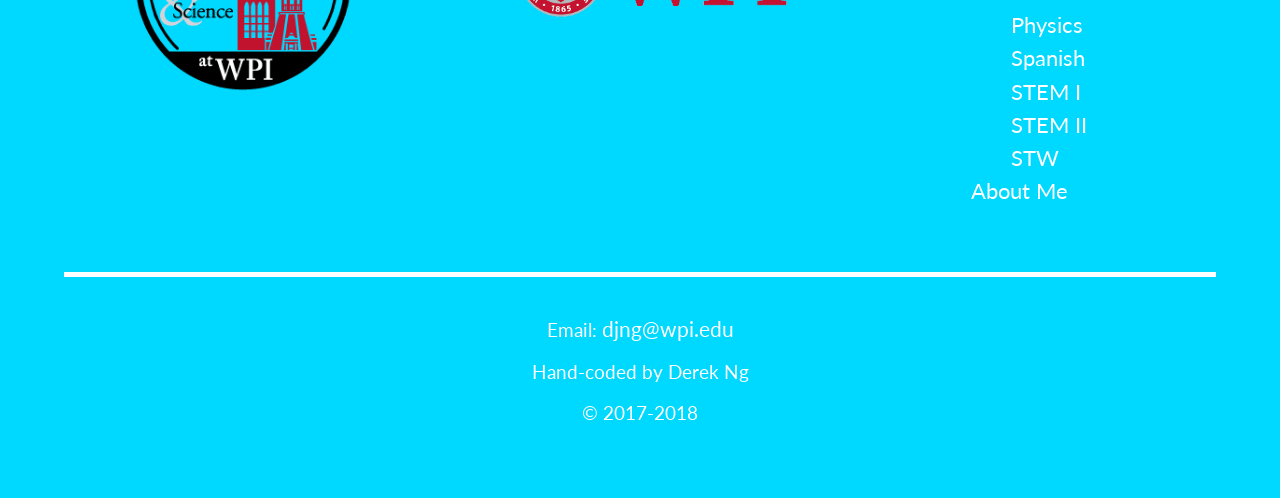
==== commit b82a269e: "11/8/2018 version" ====
--- a/aboutMe.html
+++ b/aboutMe.html
@@ -9,8 +9,9 @@
 		<link href='https://fonts.googleapis.com/css?family=Open+Sans' rel='stylesheet'>
 		<meta name="viewport" content="width=device-width, initial-scale=1.0">
 		<link rel="icon" href="images/favicon2.png" type="image/icon" sizes="16x16">
+		<script src="scripts.js"></script>
 	</head>
-	<body>
+	<body onscroll="navScroll(315)">
 		<nav id="nav">
 			<ul>
 				<li><a href="index.html">Home</a></li>
@@ -29,75 +30,75 @@
 				<li><a href="aboutMe.html">About Me</a></li>
 			</ul>
 		</nav>
-		
+
 		<div class="aboutBckgd title darkenImg darkenText">
 			<br><br><br><br>
 			<h1>About Me</h1>
 			<br><br><br><br><br>
 		</div>
-		
+
 		<div class="pLeft">
 			<img src="images/LHS.jpg" alt="Littleton High School"><!-- src: https://upload.wikimedia.org/wikipedia/commons/thumb/0/0f/Littleton_High_School%2C_Littleton_MA.jpg/1280px-Littleton_High_School%2C_Littleton_MA.jpg -->
 			<p>Hello there! My name is Derek Ng, and I am a rising senior at the <a href="http://www.massacademy.org/" target="_blank">Massachusetts Academy of Math and Science</a>.
-			I am from Littleton, Massachusetts, and I have been living in Massachusetts for all my life. 
-			From kindergarten through tenth grade, I went to the <a href="https://sites.google.com/a/littletonps.org/littleton-high-school/home" target="_blank">Littleton Public Schools</a>. 
-			Compared to other schools, Littleton is pretty small, but it was a very nice place to be. 
-			Coming to Mass Academy was a big change because of the different teaching styles, longer school days, and longer commute, 
+			I am from Littleton, Massachusetts, and I have been living in Massachusetts for all my life.
+			From kindergarten through tenth grade, I went to the <a href="https://sites.google.com/a/littletonps.org/littleton-high-school/home" target="_blank">Littleton Public Schools</a>.
+			Compared to other schools, Littleton is pretty small, but it was a very nice place to be.
+			Coming to Mass Academy was a big change because of the different teaching styles, longer school days, and longer commute,
 			but in the end, it was definitely a positive change.</p>
 		</div>
-		
+
 		<div class="pRight"><h2>Sports</h2></div>
 		<div class="pRight">
 			<img src="images/swim.jpg" alt="Me swimming">
-			<p>I have been swimming since I was three years old. I have been on many club teams, in addition to being on the high school varsity team. 
-			Unfortunately, Littleton is too small to have their own swim team, so its swimmers swim for the Bromfield Swim Team. 
-			My favorite events are the breaststroke and the long-distance events. Unfortunately, ever since I came to Mass Academy, 
-			I am no longer able to swim because I cannot get to practice on time. In addition to swimming, 
-			I also began doing cross country with my school last year. Before last year, I had never run over a mile before. 
+			<p>I have been swimming since I was three years old. I have been on many club teams, in addition to being on the high school varsity team.
+			Unfortunately, Littleton is too small to have their own swim team, so its swimmers swim for the Bromfield Swim Team.
+			My favorite events are the breaststroke and the long-distance events. Unfortunately, ever since I came to Mass Academy,
+			I am no longer able to swim because I cannot get to practice on time. In addition to swimming,
+			I also began doing cross country with my school last year. Before last year, I had never run over a mile before.
 			However, once I began running more often, running the 5K course became much easier.</p>
 		</div>
-		
+
 		<div class="pLeft"><h2>Music</h2></div>
 		<div class="pLeft">
 			<iframe src="https://www.youtube.com/embed/yheX-uOZ7_Q" allowfullscreen></iframe>
-			<p>I have been playing piano since August 2007, which means that this is my eleventh year playing piano. I really enjoy playing! 
-			For the past eight years, I have done this thing called the <a href="http://pianoguild.com/" target="_blank">Guild Auditions</a>. 
+			<p>I have been playing piano since August 2007, which means that this is my eleventh year playing piano. I really enjoy playing!
+			For the past eight years, I have done this thing called the <a href="http://pianoguild.com/" target="_blank">Guild Auditions</a>.
 			It isn’t an audition for anything; instead, what I do is I memorize a whole bunch of pieces, and I play them for a judge who gives me feedback on how I could improve.
 			I have also been playing the clarinet in the <a href="https://sites.google.com/view/littleton-school-bands/home?authuser=0" target="_blank">Littleton school band</a> since fourth grade.
 			Because I can no longer be in the concert band since they practice during school, I have joined the jazz band, which practices in the evenings.</p>
 		</div>
-		
+
 		<div class="pRight"><h2>Community Service</h2></div>
 		<div class="pRight">
 		<img src="images/LF.jpg" alt="Loaves & Fishes">
-		<p>Throughout the first half of the year, I have helped out at the <a href="https://loavesfishespantry.org/" target="_blank">Loaves and Fishes Food Pantry</a> in 
-		Devens, MA. The mission of Loaves and Fishes is to provide anyone who lives in Ayer, Devens, Groton, Harvard, Littleton, or Shirley with enough food regardless of 
+		<p>Throughout the first half of the year, I have helped out at the <a href="https://loavesfishespantry.org/" target="_blank">Loaves and Fishes Food Pantry</a> in
+		Devens, MA. The mission of Loaves and Fishes is to provide anyone who lives in Ayer, Devens, Groton, Harvard, Littleton, or Shirley with enough food regardless of
 		income. I helped them restock their shelves with food every Monday and Wednesday for an hour. To the left is one of the shelves that I was in the process of restocking.</p>
 		</div>
-		
+
 		<div class="pLeft">
 		<img src="images/imgd.jpg" alt="IMGD interface">
-		<p>In D term, there was an extracurricular called <a href="https://www.wpi.edu/academics/departments/interactive-media-game-development" target="_blank">IMGD</a> 
-		where we could volunteer to participate in a study. The study focused on how creating interactive math games would improve learning. We tested their process of 
-		creating games using their software to program it to see if it was feasible. The participants were split into groups of three or four. My team designed a math tag 
-		game where players would start separated around the room. The players would then answer math problems, and if correct, they would then be able to move two steps and 
-		attempt to tag someone out. If incorrect, that person would have to stay still. The game ends when only one person is left. To the right is an image of the game 
+		<p>In D term, there was an extracurricular called <a href="https://www.wpi.edu/academics/departments/interactive-media-game-development" target="_blank">IMGD</a>
+		where we could volunteer to participate in a study. The study focused on how creating interactive math games would improve learning. We tested their process of
+		creating games using their software to program it to see if it was feasible. The participants were split into groups of three or four. My team designed a math tag
+		game where players would start separated around the room. The players would then answer math problems, and if correct, they would then be able to move two steps and
+		attempt to tag someone out. If incorrect, that person would have to stay still. The game ends when only one person is left. To the right is an image of the game
 		designer interface.</p>
 		</div>
-		
+
 		<div class="pRight">
 		<img src="images/boxes.jpg" alt="Boxes">
-		<p>I also helped out with a bunch of events back at Littleton. I helped the Humanitarian Club at a bake sale and at the Holiday Bazaar, which is an annual event in 
-		Littleton where organizations can sell goods for the holidays. The library at Littleton High School is also in the process of being upgraded, so I helped them unpack 
-		and put together some new supplies. I also helped out at some home cross country meets, and I helped out at Littleton's scholarship drive. To the left is a picture of 
+		<p>I also helped out with a bunch of events back at Littleton. I helped the Humanitarian Club at a bake sale and at the Holiday Bazaar, which is an annual event in
+		Littleton where organizations can sell goods for the holidays. The library at Littleton High School is also in the process of being upgraded, so I helped them unpack
+		and put together some new supplies. I also helped out at some home cross country meets, and I helped out at Littleton's scholarship drive. To the left is a picture of
 		the boxes of Chromebooks that I helped unpack.</p>
 		</div>
-		
+
 		<div class="pLeft"><h2>Random Facts in No Particular Order</h2></div>
 		<div class="pLeft">
 			<img src="images/family.JPG" alt="My family">
 			<ul>
-				<li>I have a sister in tenth grade.</li>
+				<li>I have a sister in eleventh grade.</li>
 				<li>I have no pets.</li>
 				<li>My last name, Ng, is pronounced like "-ing."</li>
 				<li>I have never been out of North America.</li>
@@ -107,7 +108,7 @@
 				<li>My favorite subject is computer science.</li>
 			</ul>
 		</div>
-		
+
 		<footer id="footer">
 			<br><br><br><br>
 			<div>
@@ -137,4 +138,4 @@
 			</div>
 		</footer>
 	</body>
-</html>+</html>
--- a/myStyle.css
+++ b/myStyle.css
@@ -7,8 +7,19 @@
 	padding: 0 0 0 0;
 	font-family: 'lato', 'oxygen', verdana;
 	height: 100%;
-}
-
+	scroll-behavior: smooth;
+}
+
+#testing{
+	position: fixed;
+    top: 0;
+    left: 0;
+    width: 80%;
+    height: 100%;
+    z-index: 2;
+    overflow: auto;
+    height:2000px;
+}
 /*nav bar------------------------------*/
 
 #nav {
@@ -26,7 +37,7 @@
 	position: fixed;
 	top: 0;
 	left: 0;
-	background-color: #00d9ff;
+	background-color: transparent;
 	z-index: 1;
 }
 
@@ -46,7 +57,7 @@
 	text-decoration: none;
 	border-top-style: solid;
 	border-bottom-style: solid;
-	border-color: #00d9ff;
+	border-color: transparent;
 }
 
 #nav li:hover, #nav ul ul li:hover {
@@ -109,6 +120,7 @@
 	text-align: center;
 	font-size: 3.5em;
 	padding: 20% 0% 25% 0%;
+	margin: 0;
 }
 
 .csBckgd {
@@ -269,7 +281,7 @@
 	margin: 0;
 	padding: 3% 8% 3% 8%;
 }
-	
+
 h2 {
 	font-size: 2.5em;
 	text-align: center;
@@ -416,4 +428,4 @@
 	height: 5px;
 	border: none;
 	margin: 2% 5% 3% 5%;
-}+}
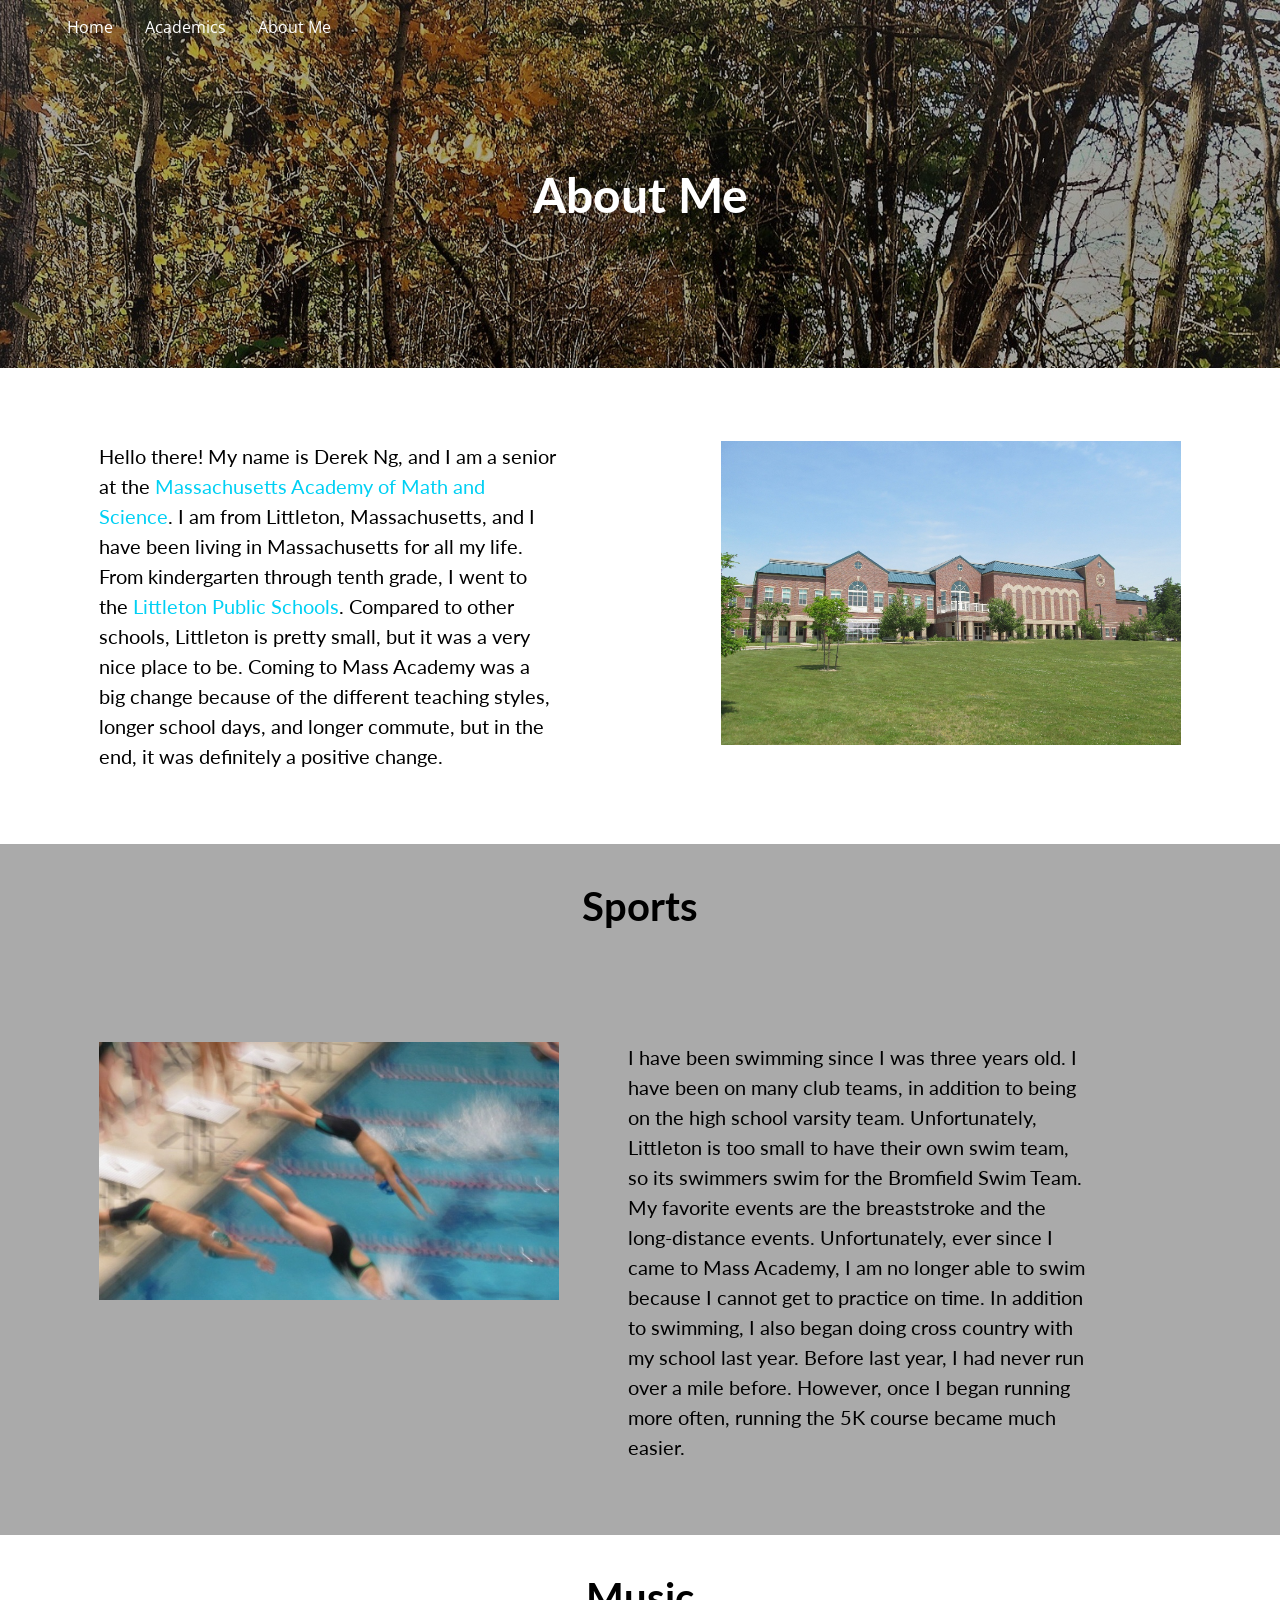
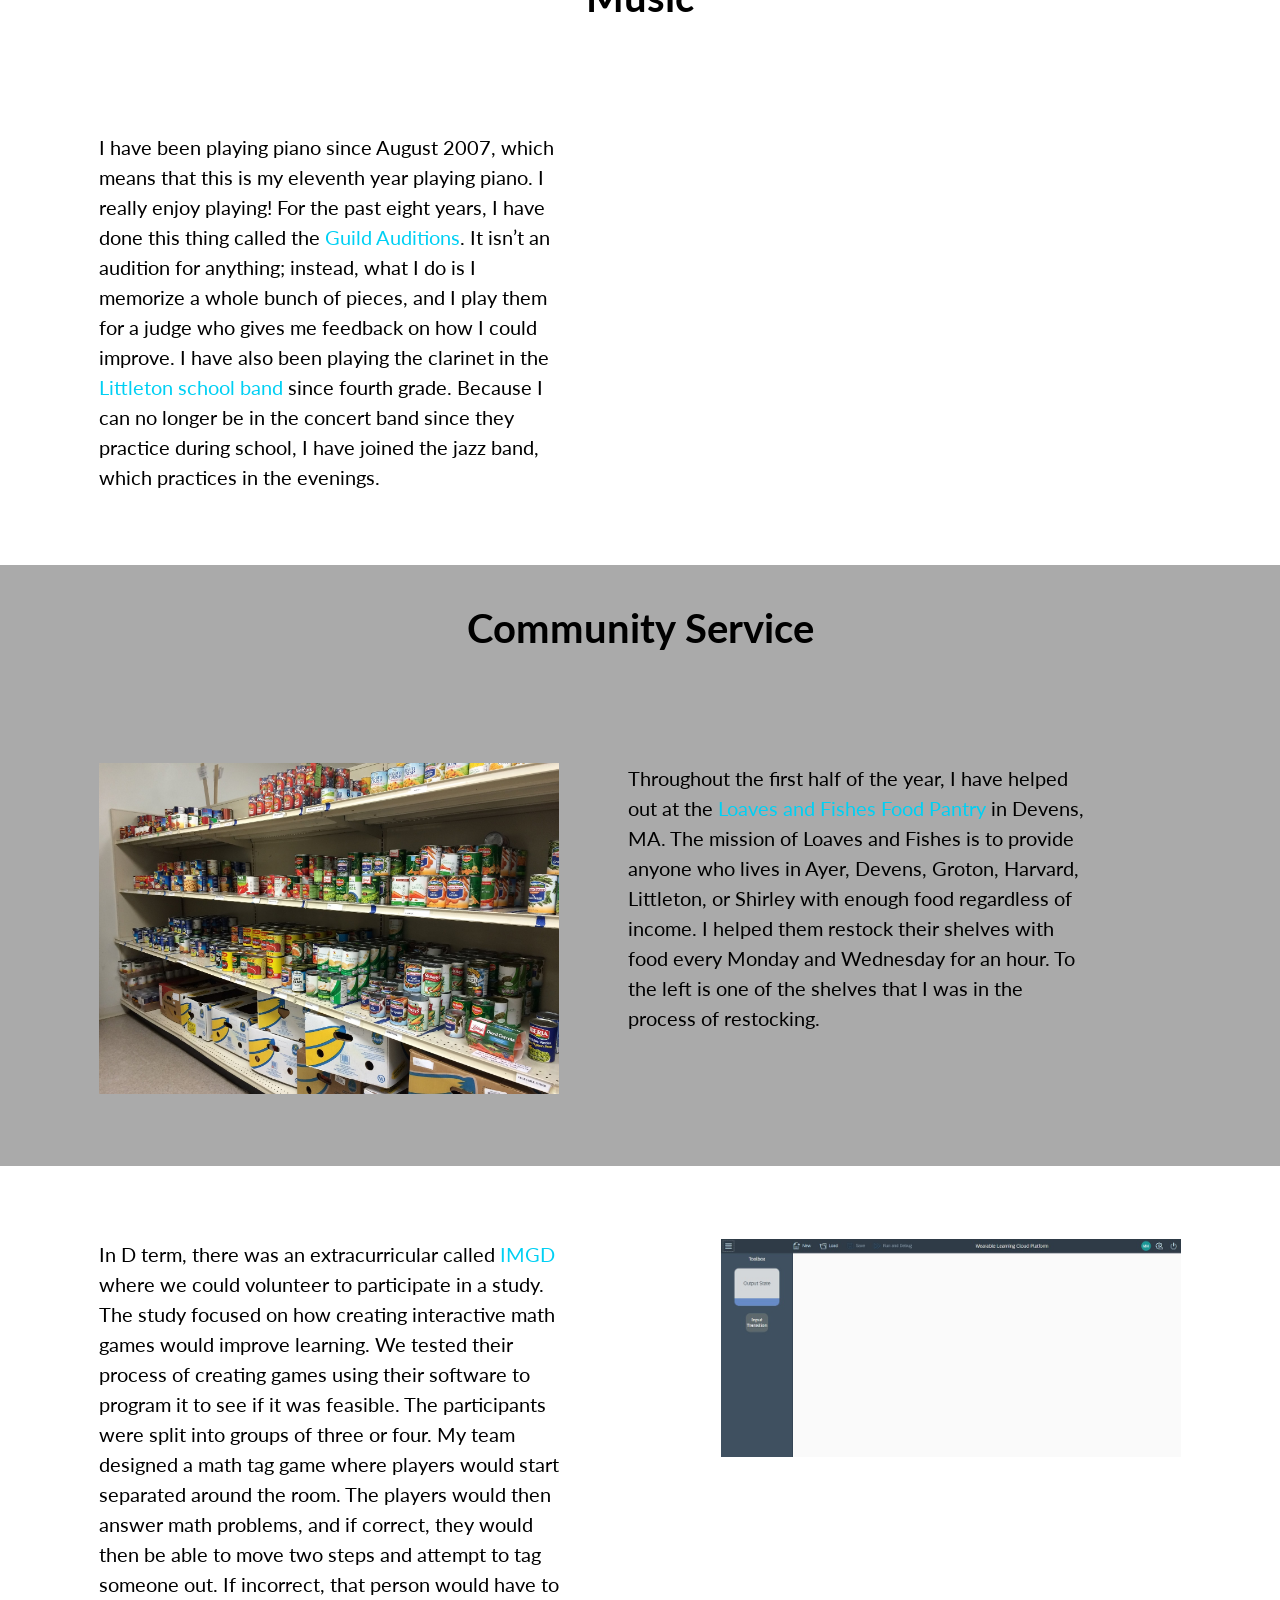
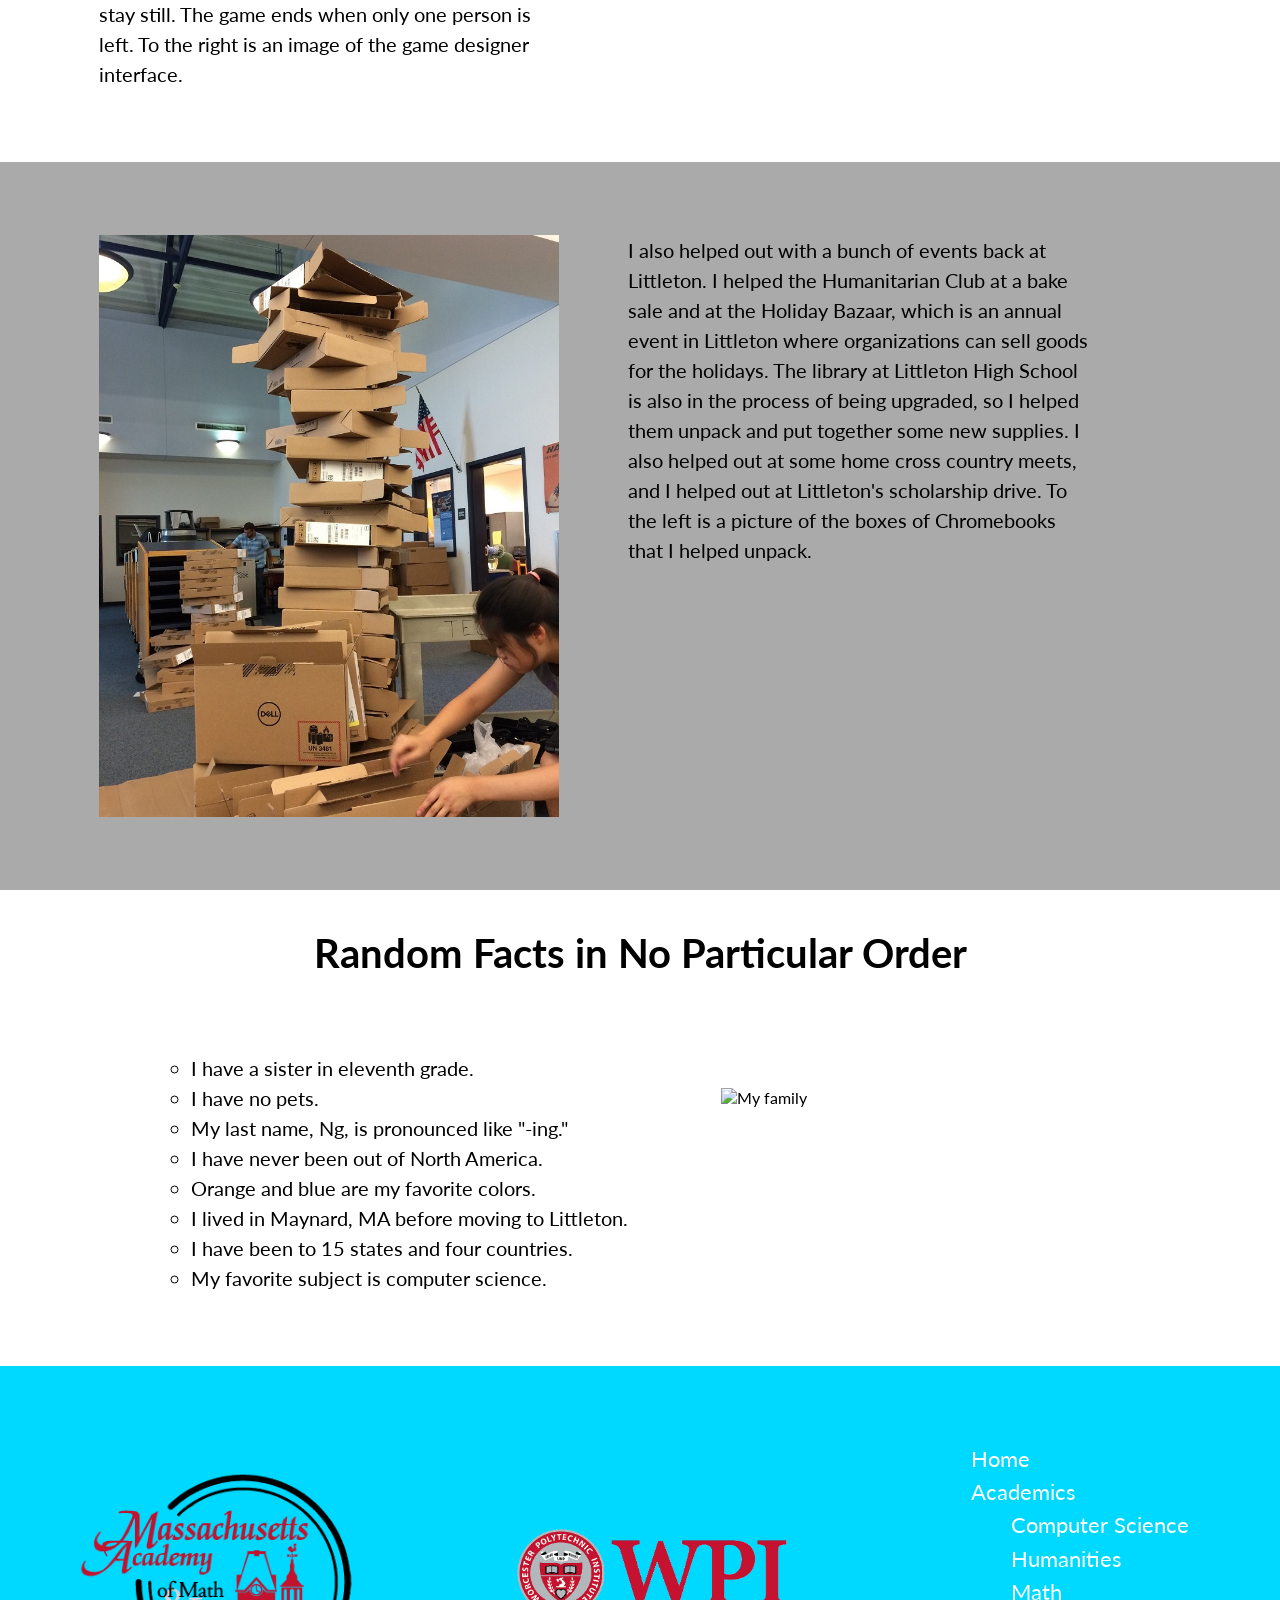
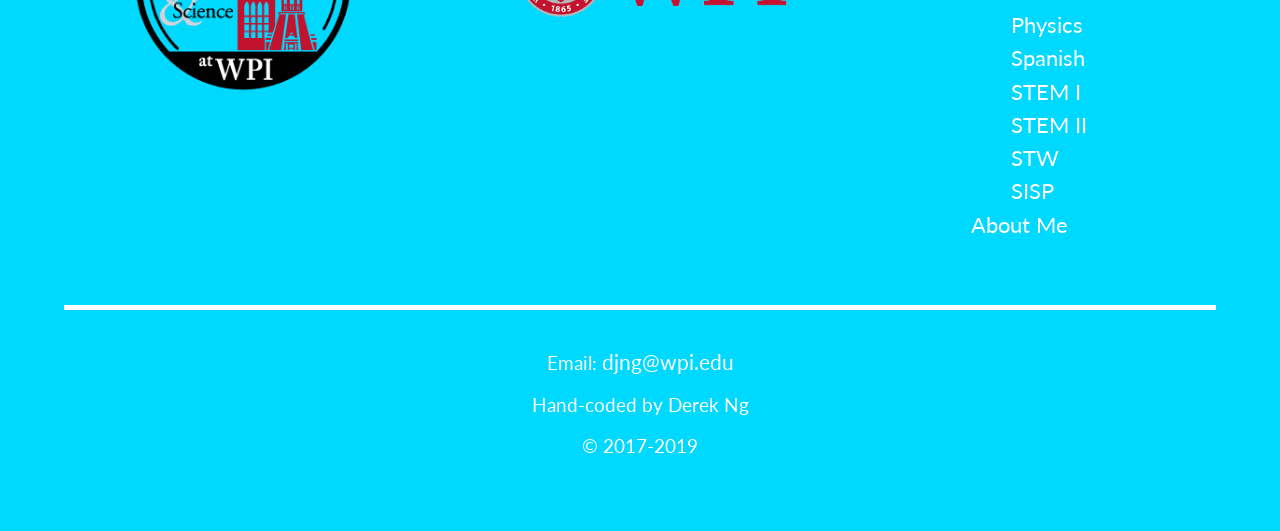
==== commit 0d7db8ff: "4/18/2019 version" ====
--- a/aboutMe.html
+++ b/aboutMe.html
@@ -25,6 +25,7 @@
 						<li><a href="STEM_I.html">STEM I</a></li>
 						<li><a href="STEM_II.html">STEM II</a></li>
 						<li><a href="STW.html">STW</a></li>
+            <li><a href="sisp.html">SISP</a></li>
 					</ul>
 				</li>
 				<li><a href="aboutMe.html">About Me</a></li>
@@ -39,7 +40,7 @@
 
 		<div class="pLeft">
 			<img src="images/LHS.jpg" alt="Littleton High School"><!-- src: https://upload.wikimedia.org/wikipedia/commons/thumb/0/0f/Littleton_High_School%2C_Littleton_MA.jpg/1280px-Littleton_High_School%2C_Littleton_MA.jpg -->
-			<p>Hello there! My name is Derek Ng, and I am a rising senior at the <a href="http://www.massacademy.org/" target="_blank">Massachusetts Academy of Math and Science</a>.
+			<p>Hello there! My name is Derek Ng, and I am a senior at the <a href="http://www.massacademy.org/" target="_blank">Massachusetts Academy of Math and Science</a>.
 			I am from Littleton, Massachusetts, and I have been living in Massachusetts for all my life.
 			From kindergarten through tenth grade, I went to the <a href="https://sites.google.com/a/littletonps.org/littleton-high-school/home" target="_blank">Littleton Public Schools</a>.
 			Compared to other schools, Littleton is pretty small, but it was a very nice place to be.
@@ -124,7 +125,8 @@
 					<li>&nbsp;&nbsp;&nbsp;&nbsp;&nbsp;&nbsp;&nbsp;&nbsp;<a href="spanish.html">Spanish</a></li>
 					<li>&nbsp;&nbsp;&nbsp;&nbsp;&nbsp;&nbsp;&nbsp;&nbsp;<a href="STEM_I.html">STEM I</a></li>
 					<li>&nbsp;&nbsp;&nbsp;&nbsp;&nbsp;&nbsp;&nbsp;&nbsp;<a href="STEM_II.html">STEM II</a>
-					<li>&nbsp;&nbsp;&nbsp;&nbsp;&nbsp;&nbsp;&nbsp;&nbsp;<a href="STW.html">STW</a></li>
+					<li>&nbsp;&nbsp;&nbsp;&nbsp;&nbsp;&nbsp;&nbsp;&nbsp;<a href="STW.html">STW</a></li></li>
+					<li>&nbsp;&nbsp;&nbsp;&nbsp;&nbsp;&nbsp;&nbsp;&nbsp;<a href="sisp.html">SISP</a></li>
 					<li><a href="aboutMe.html">About Me</a></li>
 				</ul>
 			</div>
@@ -133,7 +135,7 @@
 			<div>
 				<p>Email: <a href="mailto:djng@wpi.edu" target="_top">djng@wpi.edu</a></p>
 				<p>Hand-coded by Derek Ng</p>
-				<p>&copy; 2017-2018</p>
+				<p>&copy; 2017-2019</p>
 				<br><br><br>
 			</div>
 		</footer>
--- a/myStyle.css
+++ b/myStyle.css
@@ -83,7 +83,7 @@
 	left: 0;
 	background: #afafaf;
 	padding: 0;
-	width: 140%;
+	width: 160%;
 }
 
 #nav ul ul li {
@@ -94,7 +94,7 @@
 }
 
 #nav ul ul a {
-	line-height: 120%;
+	line-height: 100%;
 	padding: 1em 1em;
 	border-color: #afafaf;
 }
@@ -171,6 +171,11 @@
 .aboutBckgd {
 	background-image: url("images/aboutWallpaper.jpg");
 	background-position: 50% 70%;
+}
+
+.sispBckgd {
+	background-image: url("images/sispWallpaper.png");
+	background-position: 60% 60%;
 }
 
 @media handheld, only screen and (max-width: 769px) {
